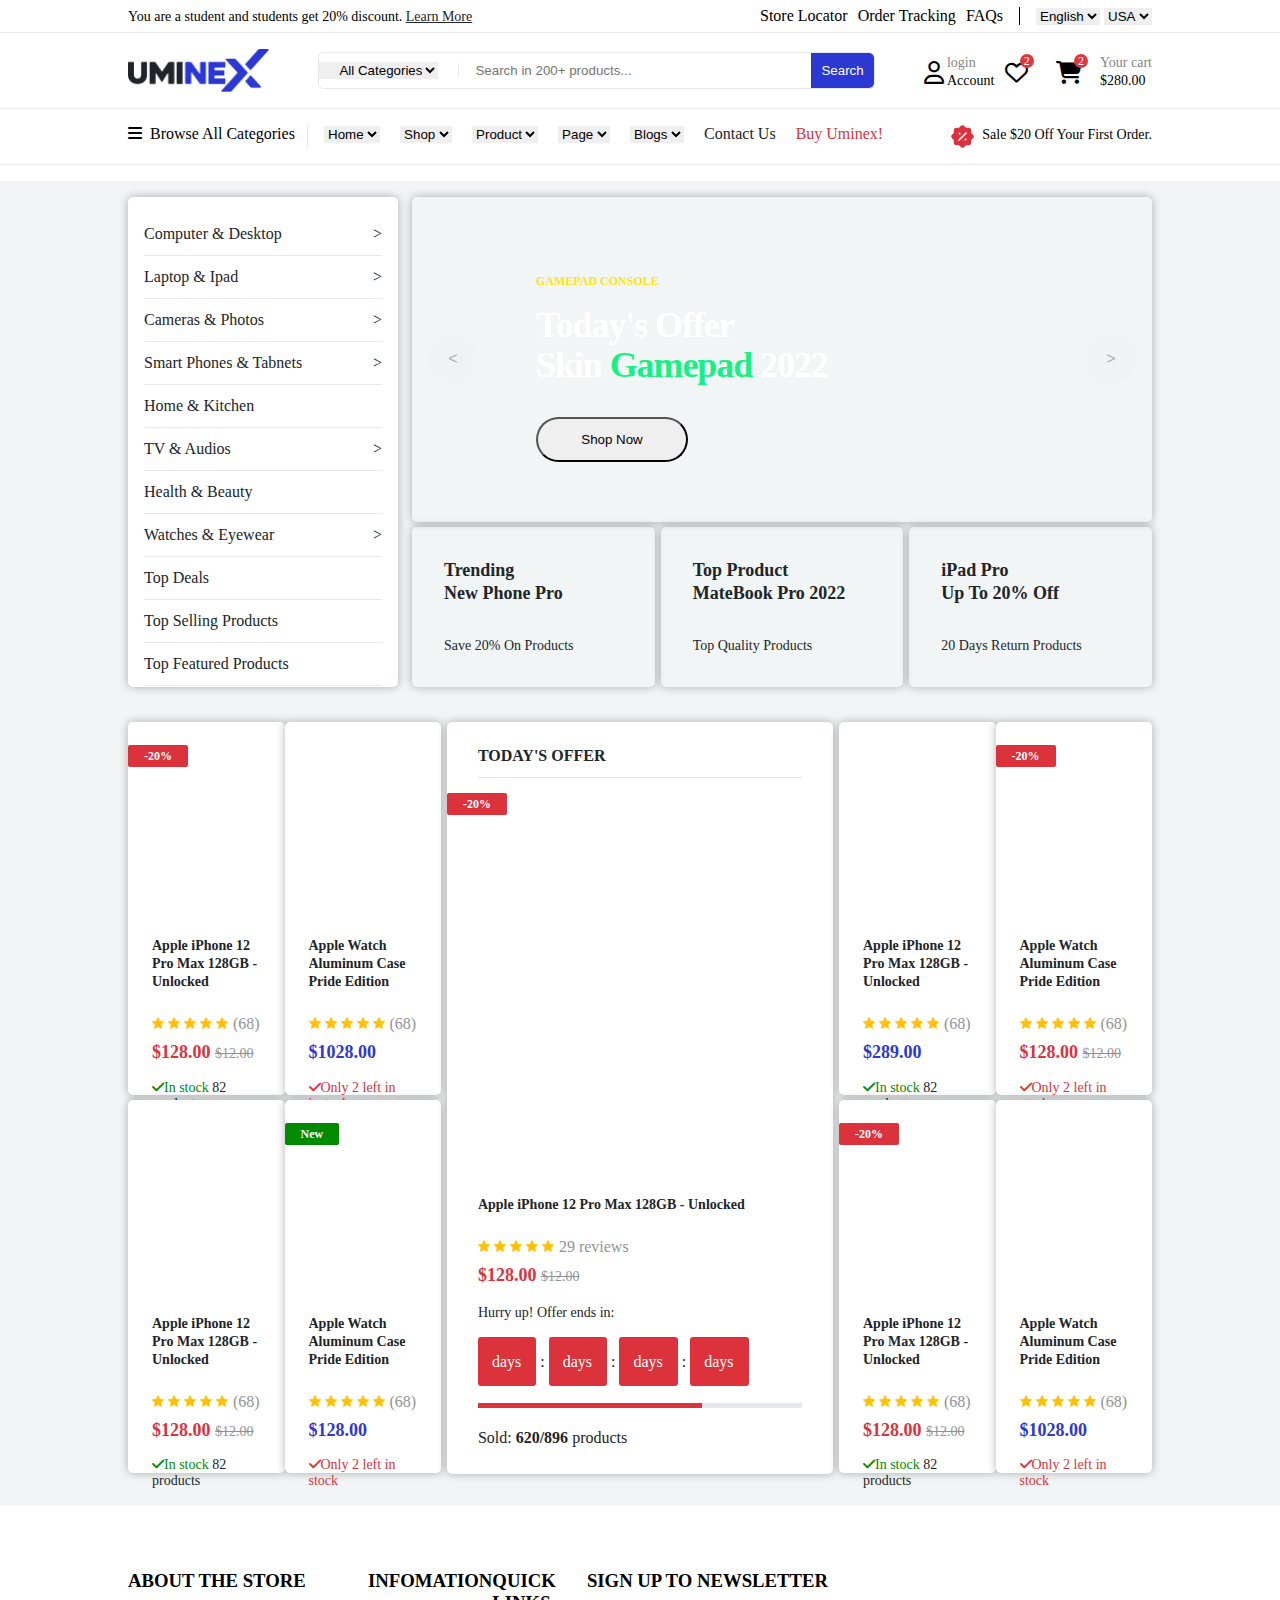
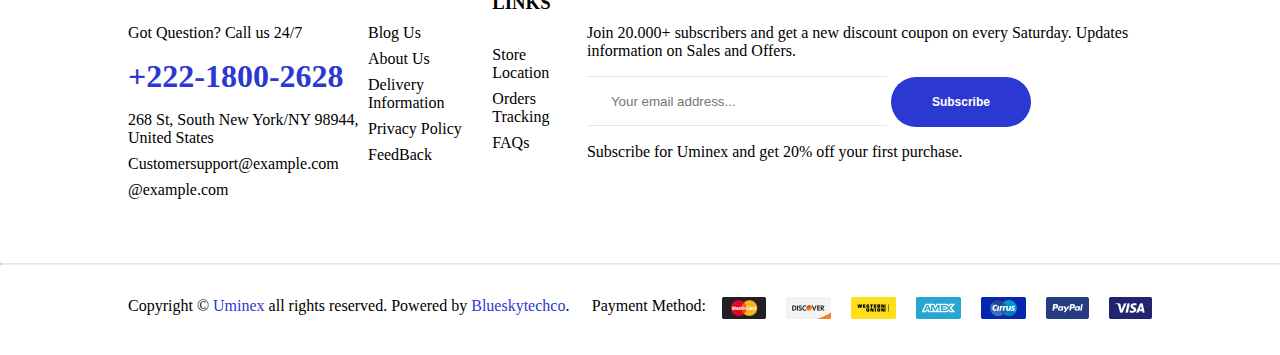
==== test-FE/index.html @ adce7215 "Add files via upload" ====
<!DOCTYPE html>
<html lang="en">
<head>
    <meta charset="UTF-8">
    <meta name="viewport" content="width=device-width, initial-scale=1.0">
    <title>test FE</title>
    <link rel="stylesheet" href="./asset/css/style.css">
    <link rel="stylesheet" href="https://cdnjs.cloudflare.com/ajax/libs/font-awesome/6.5.1/css/all.min.css">
</head>
<body>
    <div class="header">
        <div class="top-links">
            <div class="notification">
                <span class="text-font">You are a student and students get 20% discount. <a href="/">Learn More</a></span>
            </div>

            <div class="top-right-links">
                <div class="text">
                    <span>Store Locator</span>
                    <span>Order Tracking</span>
                    <span>FAQs</span>
                </div>
    
                <div class="language">
                    <select>
                        <option class="text-font">English</option>
                    </select>
                    <select>
                        <option class="text-font">USA</option>
                    </select>
                </div>
            </div>
        </div>

        <div class="header-mid">
            <div class="header-mid-content">

                <div class="logo">
                    <img src="./asset/images/Logo.jpg" alt="">
                </div>
    
                <div class="search">
                    <select>
                        <option class="text-font">All Categories</option>
                    </select>
                    <input type="text" placeholder="Search in 200+ products...">
                    <button >Search</button>
                </div>
    
                <div class="user">
                    <div class="login">
                        <div class="login-icon mt-8">
                            <i class="fa-regular fa-user"></i>
                        </div>
                        
                        <div class="login-container">
    
                            <div class="login-title">
                                <span class="text-font text-opacity">login</span>
                            </div>
        
                            <div class="user-name">
                                <span class="text-font">Account</span>
                            </div>
                        </div>
                    </div>
    
                    <div class="wishlist">
                        <div class="wishlist-icon mt-8">
                            <i class="fa-regular fa-heart"></i>
                            <span class="quantity">2</span>
                        </div>
    
                        
                    </div>
    
                    <div class="cart">
                        <div class="cart-icon mt-8">
                            <i class="fa-solid fa-cart-shopping"></i>
                            <span class="quantity">2</span>
    
                        </div>
    
                        <div class="cart-container">
    
                            <div class="cart-title ">
                                <span class="text-font text-opacity">Your cart</span>
                            </div>
        
                            <div class="surplus">
                                <span class="text-font">$280.00</span>
                            </div>
                        </div>
    
                    </div>
                </div>
            </div>
        </div>


        <div class="nav">
            <div class="subnav">
                <div class="categories">
                    <div class="categories-icon">
                        <i class="fa-solid fa-bars"></i>
                    </div>
    
                    <div class="categories-content">
                        <span>Browse All Categories</span>
                    </div>
                </div>
    
                <div class="menu">
                    <select name="" id="">
                        <option>Home</option>
                    </select>
                    <select name="" id="">
                        <option>Shop</option>
                    </select>
                    <select name="" id="">
                        <option>Product</option>
                    </select>
                    <select name="" id="">
                        <option>Page</option>
                    </select>
                    <select name="" id="">
                        <option>Blogs</option>
                    </select>
                    <a href="" >Contact Us</a>
                    <a href="" class="text-links">Buy Uminex!</a>
                </div>
    
                <div class="sale">
                    <div class="sale-icon">
                        <img src="./asset/images/sale-icon.jpg" alt="">
                    </div>
    
                    <div class="sale-content">
                        <span class="text-font">Sale $20 Off Your First Order.</span>
                    </div>
                </div>
            </div>
        </div>
    </div>

    <div class="container">
        <div class="content">
            <div class="content-top">
                <div class="category">
                    <a>
                        <span>Computer & Desktop</span>
                        <span>></span>
                    </a>
                    <a>
                        <span>Laptop & Ipad</span>
                        <span>></span>

                    </a>
                    <a>
                            
                        <span>Cameras & Photos</span>
                        <span>></span>

                    </a>
                    <a>
                        <span>Smart Phones & Tabnets</span>
                        <span>></span>

                    </a>
                    <a>
                        <span>Home & Kitchen</span>
                    </a>
                    <a>
                        <span>TV & Audios</span>
                        <span>></span>

                    </a>
                    <a>
                        <span>Health & Beauty</span>

                    </a>
                    <a>
                        <span>Watches & Eyewear</span>
                        <span>></span>

                    </a>
                    <a>
                        <span>Top Deals</span>
                    </a>
                    <a>
                        <span>Top Selling Products</span>
                    </a>
                    <a>
                        <span>Top Featured Products</span>
                    </a>
                </div>

                <div class="news">
                    <div class="slider">
                        <div class="btn-next">
                            <button><</button>
                            <button>></button>
                        </div>
                        
                        <div class="slider-content">
                            <div class="slider-title">
                                <span >GAMEPAD CONSOLE</span>
                                <h1 class="mt-16">Today's Offer</h1><h1> Skin <a>Gamepad</a> 2022</h1>
                                <button>Shop Now</button>
                            </div>
                        </div>
                    </div>

                    <div class="banner">
                        <a href="">
                            <div class="subbanner subb1">
                                <div class="subban-content">
                                    <span>Trending</span>
                                    <span>New Phone Pro</span>
                                </div>
                                
                                <div class="subban-title">
                                    <span>
                                        Save 20% On Products
                                    </span>
                                </div>
                            </div>
                        </a> 

                        <a href="">
                            <div class="subbanner subb2">
                                <div class="subban-content">
                                    <span>Top Product</span>
                                    <span> MateBook Pro 2022</span>
                                </div>

                                <div class="subban-title">
                                    Top Quality Products
                                </div>
                            </div>
                        </a>

                        <a href="">
                            <div class="subbanner subb3">
                                <div class="subban-content">
                                    <span>iPad Pro</span>
                                    <span>Up To 20% Off</span>
                                </div>

                                <div class="subban-title">
                                    20 Days Return Products
                                </div>
                            </div>
                        </a>
                    </div>
                </div>
            </div>

            <div class="offer">
                <div class="products">
                    <a href="">
                        <div class="product-img product1-img">
                            <span class="product-sale bg-red">-20%</span>   
                        </div>

                        <div class="product-content">

                            <div class="product-name">
                                <span>Apple iPhone 12 Pro Max 128GB - Unlocked</span>
                            </div>
    
                            <div class="product-review">
                                <div class="rate">
                                    <img src="./asset/images/star.png" alt="">
                                    <img src="./asset/images/star.png" alt="">
                                    <img src="./asset/images/star.png" alt="">
                                    <img src="./asset/images/star.png" alt="">
                                    <img src="./asset/images/star.png" alt="">
                                </div>
    
                                <div class="viewer">
                                    <span>(68)</span>
                                </div>
                            </div>
    
                            <div class="product-price">
                                <span class="text-red">$128.00</span>
                                <span class="line-through text-opacity text-font">$12.00</span>

                            </div>
    
                            <div class="product-instock">
                                
                                <p class="text-green text-font"><i class="fa-solid fa-check"></i>In stock <strong class="text-font text-dark">82</strong><span class="text-font text-dark"> products</span></p>
                            </div>
                        </div>

                    </a>

                    <a href="">
                        <div class="product-img product2-img">
                            <span class="product-sale not">-20%</span>
                        </div>

                        <div class="product-content">

                            <div class="product-name">
                                <span>Apple Watch Aluminum Case Pride Edition</span>
                            </div>
    
                            <div class="product-review">
                                <div class="rate">
                                    <img src="./asset/images/star.png" alt="">
                                    <img src="./asset/images/star.png" alt="">
                                    <img src="./asset/images/star.png" alt="">
                                    <img src="./asset/images/star.png" alt="">
                                    <img src="./asset/images/star.png" alt="">
                                </div>
    
                                <div class="viewer">
                                    <span>(68)</span>
                                </div>
                            </div>
    
                            <div class="product-price">
                                <span class="text-red text-blue">$1028.00</span>
                                <span class="line-through text-opacity text-font not">$12.00</span>

                            </div>
    
                            <div class="product-instock">
                                
                                <p class="text-red text-font"><i class="fa-solid fa-check"></i>Only 2 left in instock</p>
                            </div>
                        </div>

                    </a>

                    <a href="">
                        <div class="product-img product3-img">
                            <span class="product-sale not">New</span>
                        </div>

                        <div class="product-content">

                            <div class="product-name">
                                <span>Apple iPhone 12 Pro Max 128GB - Unlocked</span>
                            </div>
    
                            <div class="product-review">
                                <div class="rate">
                                    <img src="./asset/images/star.png" alt="">
                                    <img src="./asset/images/star.png" alt="">
                                    <img src="./asset/images/star.png" alt="">
                                    <img src="./asset/images/star.png" alt="">
                                    <img src="./asset/images/star.png" alt="">
                                </div>
    
                                <div class="viewer">
                                    <span>(68)</span>
                                </div>
                            </div>
    
                            <div class="product-price">
                                <span class="text-red">$128.00</span>
                                <span class="line-through text-opacity text-font">$12.00</span>

                            </div>
    
                            <div class="product-instock">
                                
                                <p class="text-green text-font"><i class="fa-solid fa-check"></i>In stock <strong class="text-font text-dark">82</strong><span class="text-font text-dark"> products</span></p>
                            </div>
                        </div>

                    </a>

                    <a href="">
                        <div class="product-img product4-img">
                            <span class="product-sale bg-green">New</span>
                        </div>

                        <div class="product-content">

                            <div class="product-name">
                                <span>Apple Watch Aluminum Case Pride Edition</span>
                            </div>
    
                            <div class="product-review">
                                <div class="rate">
                                    <img src="./asset/images/star.png" alt="">
                                    <img src="./asset/images/star.png" alt="">
                                    <img src="./asset/images/star.png" alt="">
                                    <img src="./asset/images/star.png" alt="">
                                    <img src="./asset/images/star.png" alt="">
                                </div>
    
                                <div class="viewer">
                                    <span>(68)</span>
                                </div>
                            </div>
    
                            <div class="product-price">
                                <span class="text-blue">$128.00</span>
                                <span class="line-through text-opacity text-font not">$12.00</span>

                            </div>
    
                            <div class="product-instock">
                                
                                <p class="text-red text-font"><i class="fa-solid fa-check"></i>Only 2 left in stock</p>
                            </div>
                        </div>

                    </a>
                </div>

                <div class="product-center">
                    <a href="">
                        <div class="product-title">
                            <span>Today's Offer</span>
                        </div>
                        
                        <div class="center-img">
                            <span class="product-sale bg-red">-20%</span>
                        </div>
                        
                        <div class="center-content p-0">
                            <div class="product-name mt-16">
                                <span>Apple iPhone 12 Pro Max 128GB - Unlocked</span>
                            </div>

                            <div class="product-review">
                                <div class="rate">
                                    <img src="./asset/images/star.png" alt="">
                                    <img src="./asset/images/star.png" alt="">
                                    <img src="./asset/images/star.png" alt="">
                                    <img src="./asset/images/star.png" alt="">
                                    <img src="./asset/images/star.png" alt="">
                                </div>

                                <div class="viewer">
                                    <span>29 reviews</span>
                                </div>
                            </div>

                            <div class="product-price">
                                <span class="text-red">$128.00</span>
                                <span class="line-through text-opacity text-font">$12.00</span>
                            </div>

                            <div class="product-time">
                                <div class="offerings">
                                    <span class="text-font">Hurry up! Offer ends in:</span>
                                </div>

                                <div class="countdown">
                                    <span id="days" class="time-box text-white">days</span>
                                    <span>:</span>
                                    <span id="hours" class="time-box text-white">days</span>
                                    <span>:</span>
                                    <span id="minutes" class="time-box text-white">days</span>
                                    <span>:</span>
                                    <span id="seconds" class="time-box text-white">days</span>
                                </div>
                            </div>

                            <div class="product-line">
                                <hr class="up">
                            </div>

                            <div class="product-instock mt-16">
                                
                                <p>Sold: <strong>620/896</strong> products</p>
                            </div>
                        </div>
                    </a>
                </div>

                <div class="products">
                    <a href="">
                        <div class="product-img product6-img">
                            <span class="product-sale not">-20%</span>
                        </div>

                        <div class="product-content">

                            <div class="product-name">
                                <span>Apple iPhone 12 Pro Max 128GB - Unlocked</span>
                            </div>
    
                            <div class="product-review">
                                <div class="rate">
                                    <img src="./asset/images/star.png" alt="">
                                    <img src="./asset/images/star.png" alt="">
                                    <img src="./asset/images/star.png" alt="">
                                    <img src="./asset/images/star.png" alt="">
                                    <img src="./asset/images/star.png" alt="">
                                </div>
    
                                <div class="viewer">
                                    <span>(68)</span>
                                </div>
                            </div>
    
                            <div class="product-price">
                                <span class="text-blue">$289.00</span>
                                <span class="line-through text-opacity text-font not">$12.00</span>

                            </div>
    
                            <div class="product-instock">
                                
                                <p class="text-green text-font"><i class="fa-solid fa-check"></i>In stock <strong class="text-font text-dark">82</strong><span class="text-font text-dark"> products</span></p>
                            </div>
                        </div>

                    </a>

                    <a href="">
                        <div class="product-img product7-img">
                            <span class="product-sale bg-red">-20%</span>
                        </div>

                        <div class="product-content">

                            <div class="product-name">
                                <span>Apple Watch Aluminum Case Pride Edition</span>
                            </div>
    
                            <div class="product-review">
                                <div class="rate">
                                    <img src="./asset/images/star.png" alt="">
                                    <img src="./asset/images/star.png" alt="">
                                    <img src="./asset/images/star.png" alt="">
                                    <img src="./asset/images/star.png" alt="">
                                    <img src="./asset/images/star.png" alt="">
                                </div>
    
                                <div class="viewer">
                                    <span>(68)</span>
                                </div>
                            </div>
    
                            <div class="product-price">
                                <span class="text-red">$128.00</span>
                                <span class="line-through text-opacity text-font">$12.00</span>

                            </div>
    
                            <div class="product-instock">
                                
                                <p class="text-red text-font"><i class="fa-solid fa-check"></i>Only 2 left in stock</p>
                            </div>
                        </div>

                    </a>

                    <a href="">
                        <div class="product-img product8-img">
                            <span class="product-sale bg-red">-20%</span>
                        </div>

                        <div class="product-content">

                            <div class="product-name">
                                <span>Apple iPhone 12 Pro Max 128GB - Unlocked</span>
                            </div>
    
                            <div class="product-review">
                                <div class="rate">
                                    <img src="./asset/images/star.png" alt="">
                                    <img src="./asset/images/star.png" alt="">
                                    <img src="./asset/images/star.png" alt="">
                                    <img src="./asset/images/star.png" alt="">
                                    <img src="./asset/images/star.png" alt="">
                                </div>
    
                                <div class="viewer">
                                    <span>(68)</span>
                                </div>
                            </div>
    
                            <div class="product-price">
                                <span class="text-red">$128.00</span>
                                <span class="line-through text-opacity text-font">$12.00</span>

                            </div>
    
                            <div class="product-instock">
                                
                                <p class="text-green text-font"><i class="fa-solid fa-check"></i>In stock <strong class="text-font text-dark">82</strong><span class="text-font text-dark"> products</span></p>
                            </div>
                        </div>

                    </a>

                    <a href="">
                        <div class="product-img product9-img">
                            <span class="product-sale not">-20%</span>
                        </div>

                        <div class="product-content">

                            <div class="product-name">
                                <span>Apple Watch Aluminum Case Pride Edition</span>
                            </div>
    
                            <div class="product-review">
                                <div class="rate">
                                    <img src="./asset/images/star.png" alt="">
                                    <img src="./asset/images/star.png" alt="">
                                    <img src="./asset/images/star.png" alt="">
                                    <img src="./asset/images/star.png" alt="">
                                    <img src="./asset/images/star.png" alt="">
                                </div>
    
                                <div class="viewer">
                                    <span>(68)</span>
                                </div>
                            </div>
    
                            <div class="product-price">
                                <span class="text-blue">$1028.00</span>
                                <span class="line-through text-opacity text-font not">$12.00</span>

                            </div>
    
                            <div class="product-instock">
                                
                                <p class="text-red text-font"><i class="fa-solid fa-check"></i>Only 2 left in stock</p>
                                
                            </div>
                        </div>

                    </a>
                </div>
            </div>
        </div>

        <div class="footer">
            <div class="about">
                <div class="about-store">
                    <div class="about-title">
                        <h3 class="title">About The Store</h3>
                    </div>

                    <div class="question mt-32">
                        <span>Got Question? Call us 24/7</span>
                    </div>

                    <div class="phone-number mt-16">
                        <h1 class="text-blue">+222-1800-2628</h1>
                    </div>

                    <div class="address mt-16">
                        <p>268 St, South New York/NY 98944, United States</p>
                        <p class="mt-8">Customersupport@example.com</p>
                        <p class="mt-8">@example.com</p>
                    </div>
                </div>

                <div class="information">
                    <div class="info-title">
                        <h3 class="title">Infomation</h3>
                    </div>

                    <div class="blog-us mt-32">
                        <p>

                            Blog Us
                        </p>

                        <p class="mt-8">
                            About Us

                        </p>

                        <p class="mt-8">

                            Delivery Information
                        </p>

                        <p class="mt-8">

                            Privacy Policy
                        </p>

                        <p class="mt-8">

                            FeedBack
                        </p>
                    </div>
                </div>

                <div class="quick-links">
                    <div class="links-title">
                        <h3 class="title">Quick Links</h3>
                    </div>

                    <div class="links-contact mt-32">
                        <p>Store Location</p>
                        <p class="mt-8">Orders Tracking</p>
                        <p class="mt-8">FAQs</p>
                    </div>
                </div>

                <div class="news-letter">
                    <div class="letter-title">
                        <h3 class="title">Sign up to Newsletter</h3>
                    </div>

                    <div class="about-subs mt-32">
                        <span>Join 20.000+ subscribers and get a new discount coupon on every 
                            Saturday. Updates information on Sales and Offers.</span>
                    </div>

                    <div class="letter-input mt-16">
                        <input type="text" placeholder="Your email address...">
                        <button >Subscribe</button>
                    </div>

                    <div class="term mt-16">
                        <span>Subscribe for Uminex and get 20% off your first purchase.</span>
                    </div>
  
                </div>

            </div>

            <hr class="line">
            

            <div class="copyright">
                <div class="copyright-content">
                    <span>Copyright © <a href="" class="text-blue">Uminex</a> all rights reserved. Powered by <a href="" class="text-blue">Blueskytechco</a>.</span>
                </div>

                <div class="payment">
                    <div class="payment-title">
                        <span>Payment Method:</span>
                    </div>

                    <div class="payment-method">
                        <a href=""><img src="./asset/images/bg (10).jpg" alt=""></a>
                        <a href=""><img src="./asset/images/bg (11).jpg" alt=""></a>
                        <a href=""><img src="./asset/images/bg (12).jpg" alt=""></a>
                        <a href=""><img src="./asset/images/bg (13).jpg" alt=""></a>
                        <a href=""><img src="./asset/images/bg (14).jpg" alt=""></a>
                        <a href=""><img src="./asset/images/bg (15).jpg" alt=""></a>
                        <a href=""><img src="./asset/images/bg (9).jpg" alt=""></a>
                    </div>
                </div>

            </div>

        </div>
    </div>
</body>

<script src="./asset/js/countdown.js"></script>
</html>
---- test-FE/asset/css/style.css ----
* {
    margin: 0;
    padding: 0;
    box-sizing: border-box;
}

html {
    font-family: 'Bai Jamjuree';
    scroll-behavior: smooth;
}

:root {
    --text : #212529;
    --button: #2B38D1;
    --text--link:#DC323C;
    --border:#E5E8EC;
    --green:#008A00;
}

a{
    text-decoration: none;
    color: var(--text);
}

ul{
    list-style-type: none;
}

select {

    border: none;
}

.text-font{
    font-size: 14px;
    font-weight: 500;
    line-height: 16px;
    letter-spacing: 0em;
}
.text-dark {
    color: var(--text);
}

.text-red {
    color: var(--text--link);
}

.text-green {
    color: var(--green);
}

.text-blue {
    color: var(--button);
}

.text-opacity{
    opacity: .5;
}

.text-links {
    color: var(--text--link);
}

.text-white {
    color: #FFFFFF;
}

.title {
    text-transform: uppercase;
}

.bg-green {
    background-color: var(--green);
}

.bg-red {
    background-color: var(--text--link);
}

.fs-14 {
    font-size: 14px;
}

.mt-8{
    margin-top: 8px;
}

.mt-16{
    margin-top: 16px;
}

.mt-32{
    margin-top: 32px;
}

.p-0{
    padding: 0;
}

.line-through {
    text-decoration: line-through;
}

.not {
    display: none;
}

.header {
    padding-bottom: 16px;
}

.top-links {
    display: flex;
    justify-content: space-between;
    width: 80%;
    height: 14px;
    margin: 0px auto;
    padding: 16px 0;
    align-items: center;
}

.notification {
}

.notification a {
    text-decoration:underline;
    color: var(--text);
}

.top-right-links {
    display: flex;
    justify-content: space-between;
}

.text {
    width: 243px;
    display: flex;
    justify-content: space-between;
}

.language {
    width: 133px;
    border-left: 1px solid #000;
    margin-left: 16px;
    padding-left: 16px;
}

.header-mid {
    border-top: 1px solid var(--border);
    border-bottom: 1px solid var(--border);
}

.header-mid-content {
    width: 80%;
    margin: 0 auto;
    display: flex;
    justify-content: space-between;
    align-items: center;
    padding: 16px 0;
}

.logo {
    width: 141.2px;
    height: 43.19px;
}

.logo img {
    object-fit:fill;
    width: 100%;
}

.search {
    border-radius: 5px 5px 5px 5px;
    border: 1px solid var(--border);

}

.search select {
    margin-right: 16px;
    padding-left: 16px ;
}

.search input {
    border: none;
    border: 1px solid var(--border);
    padding-left: 16px;
    width: 349px;
    outline: none;
    border: none;
    border-left: 1px solid var(--border);
}

.search button {
    width: Fixed (110px);
    height: Fixed (45px);
    padding: 10px;
    border-radius: 0px 5px 5px 0px;
    gap: 10px;
    border: none;
    background-color: var(--button);
    color: white;
}

.user {
    display: flex;
    width: 228px;
    justify-content: space-between;
}

.login {
    display: flex;
    flex-wrap: wrap;
}

.login-icon {
    width: 23px;
    height: 23px;
}

.login-icon > i,.wishlist-icon > i,.cart-icon > i {
    font-size: 23px;
}

.quantity{
    top: -16px;
    position: relative;
    left: -12px;
    font-size: 12px;
    color: white;
    background-color: #dd3840;
    padding: 0px 4px;
    border-radius: 12px;
}

.cart {
    display: flex;
    flex-wrap: wrap;
}

.nav{
    border-bottom: 1px solid var(--border);
}

.subnav {
    display: flex;
    width: 80%;
    margin: 0 auto;
    justify-content: space-between;
    padding: 16px 0;
}

.categories {
    display: flex;
}

.categories-content {
    margin-left: 8px;
}

.menu {
    width: 632px;
    border-left: 1px solid var(--border);
}

.menu > * {
    margin-left:16px;
}

.sale {
    display: flex;
}

.sale-icon {
    width: 23px;
    height: 23px;
}

.sale-icon img {
    width: 100%;
}

.sale-content {
    margin-left: 8px;
}

.container {
    background-color: #F1F5F6;
}

.content {
    width: 80%;
    margin: 0 auto;
    padding: 16px 0 32px 0;
}

.content-top {
    display: flex;
    justify-content: space-between;
}

.category {
    width: 270px;
    height: 490px;
    border-radius: 5px;
    background-color: white;
    margin-right: 8px;
    padding: 16px;
    box-shadow: 0 0 10px rgba(0, 0, 0, 0.3);

}

.category a{
    display: flex;
    justify-content: space-between;
    padding: 12px 0;
    border-bottom: 1px solid var(--border);
}

.news {
    flex: 1;
    height: 490px;

}

.slider {
    margin-left: 6px;
    box-shadow: 0 0 10px rgba(0, 0, 0, 0.3);
    height: 325px;
    border-radius: 5px;
    background: url("/asset/images/slider.jpg") top center / cover no-repeat;
}

.btn-next {
    display: flex;
    justify-content: space-between;
    margin: 0 16px ;
    position: relative;
    top:137px;
}

.btn-next button {
    font-size: 16px;
    font-weight: 500;
    width: 50px;
    height: 50px;
    border: none;
    border-radius: 32px;
    opacity: .3;
}

.btn-next button:hover{
    opacity: 1;
    cursor: pointer;
}

.slider-title {
    width: 292px;
    position: relative;
    top:24px;
    left: 124px;
}

.slider-title span{
    font-size: 12px;
    font-weight: 700;
    line-height: 15px;
    letter-spacing: 0em;
    text-align: left;
    color: #FDE50B;
}

.slider-title h1 {
    font-size: 36px;
    font-weight: 600;
    line-height: 40px;
    letter-spacing: -0.03em;
    text-align: left;
    color: #FFFFFF;
}

.slider-title h1 > a {
    color: #17F084;
}

.slider-title button{
    width: 152px;
    height: 45px;
    border-radius: 30px;
    padding: 10px;
    margin-top: 32px;
}

.banner {
    height: 160px;
    margin-top: 5px;
    display: flex;
    justify-content: space-between;
}

.banner a {
    flex: 1 0;
    margin-left: 6px;
}

.subbanner {
    height: 100%;
    width: 100%;
    border-radius: 5px;
    padding: 32px;
    box-shadow: 0 0 10px rgba(0, 0, 0, 0.3);

}

.subban-content {
    font-size: 18px;
    font-weight: 600;
    line-height: 23px;
    letter-spacing: 0em;
    text-align: left;
    color: var(--text);
    display: flex;
    flex-wrap: wrap;
    width: 154px;
}

.subban-title {
    font-size: 14px;
    font-weight: 500;
    line-height: 18px;
    letter-spacing: 0em;
    text-align: left;
    color: var(--text);
    margin-top: 32px;
}

.subb1{
    background: url("/asset/images/banner1.jpg") top center / cover no-repeat;
}

.subb2{
    background: url("/asset/images/banner2.jpg") top center / cover no-repeat;
}

.subb3{
    background: url("/asset/images/banner3.jpg") top center / cover no-repeat;
}

.offer {
    display: flex;
    flex-wrap: wrap;
    justify-content: space-between;
    margin-top: 32px;
}

.products {
    flex: 1;
    display: flex;
    flex-wrap: wrap;
}
.products a {
    width: 50%;
    height: 373px;
    background-color: #FFFFFF;
    border-radius: 5px;
    margin-top: 3px;
    box-shadow: 0 0 10px rgba(0, 0, 0, 0.3);

}

.product-img {
    width: 191px;
    height: 191px;
    margin: 0 auto;
    padding-top: 24px;
}

.product1-img {
    background: url('/asset/images/product1.jpg') top center / cover no-repeat;
}

.product2-img {
    background: url('/asset/images/product2.jpg') top center / cover no-repeat;
}

.product3-img {
    background: url('/asset/images/product3.jpg') top center / cover no-repeat;
}

.product4-img {
    background: url('/asset/images/product4.jpg') top center / cover no-repeat;
}

.product6-img {
    background: url('/asset/images/product6.jpg') top center / cover no-repeat;
}

.product7-img {
    background: url('/asset/images/product7.jpg') top center / cover no-repeat;
}

.product8-img {
    background: url('/asset/images/product8.jpg') top center / cover no-repeat;
}

.product9-img {
    background: url('/asset/images/product9.jpg') top center / cover no-repeat;
}

.product-sale {
    position: relative;
    width: 55px;
    height: 25px;
    padding: 4px 16px 4px 16px;
    border-radius: 2px;
    color: #FFFFFF;
    font-size: 12px;
    font-weight: 600;
    line-height: 15px;
    letter-spacing: 0em;
    text-align: center;
}

.product-content
{
    padding: 24px;
}
.product-name {
    font-size: 14px;
    font-weight: 600;
    line-height: 18px;
    letter-spacing: 0em;
    text-align: left;

}

.product-review {
    display: flex;
    margin-top: 24px;
}

.viewer {
    margin-left: 5px;
    opacity: .5;
}

.rate {
}

.rate img{
    width: 12px;
}

.product-price {
    font-weight: 600;
    font-size: 18px;
    Line-height: 22.5px;
    margin-top: 8px;
    margin-bottom: 16px;
}

.product-center {
    flex: 1 0;
}

.product-center a {
    display: flex;
    flex-direction: column;
    padding: 24px 0px;
    margin: 3px 6px 0 6px;
    background-color: #FFFFFF;
    box-shadow: 0 0 10px rgba(0, 0, 0, 0.3);
    border-radius: 5px;
    height: 752px;
}

.center-img {
    background: url('/asset/images/product5.jpg') top center / cover no-repeat ;
    margin: 0 auto;
    width: 84%;
    height: 386px;
    margin-top: 16px;
    width: 386px;

}

.center-content {
    width: 84%;
    margin: 0 auto ;
}

.product-title {
    width: 84%;
    margin: 0 auto;
    height: 32px;
    border-bottom: 1px solid var(--border);
}

.product-title span{
    font-size: 16px;
    font-weight: 700;
    line-height: 20px;
    letter-spacing: 0em;
    text-align: left;
    text-transform: uppercase;
}

.product-time {
    margin-top: 16px;
}

.countdown {
    margin-top: 32px;
}

.time-box { 
    padding: 16px 15px 16px 14px;
    border-radius: 3px;
    gap: 10px;
    background-color: var(--text--link);
}

.product-line {
    width: 100%;
    border-top: 5px solid var(--border);
    margin-top: 32px;
}

hr.up {
    width: calc((620/896)*100%);
    border: none;
    border-top: 5px solid var(--text--link);
    position: relative;
    top:-5px;
}

.footer {
    background-color: #fff;
}

.about{
    width: 80%;
    margin: 0 auto;
    display: flex;
    justify-content: space-between;
    padding:64px 0;
}

.letter-input {

}

.letter-input input {
    width: 300px;
    height: 50px;
    padding-left: 24px;
    border: none;
    border-top: 1px solid var(--border);
    border-bottom: 1px solid var(--border);
}

.letter-input button {
    height: 50px;
    width: 140px;
    border: none;
    color: white;
    background-color: var(--button);
    padding: 10px;
    border-radius: 30px;
    gap: 10px;
    font-size: 12px;
    font-weight: 700;
    line-height: 15px;
    letter-spacing: 0em;
    text-align: center;

}

hr.line {
    border-top: 1px solid var(--border);
}

.copyright {
    display: flex;
    width: 80%;
    margin: 32px auto;
    justify-content: space-between;
}

.payment {
    display: flex;
}

.payment-method a {
    margin-left: 16px;
}
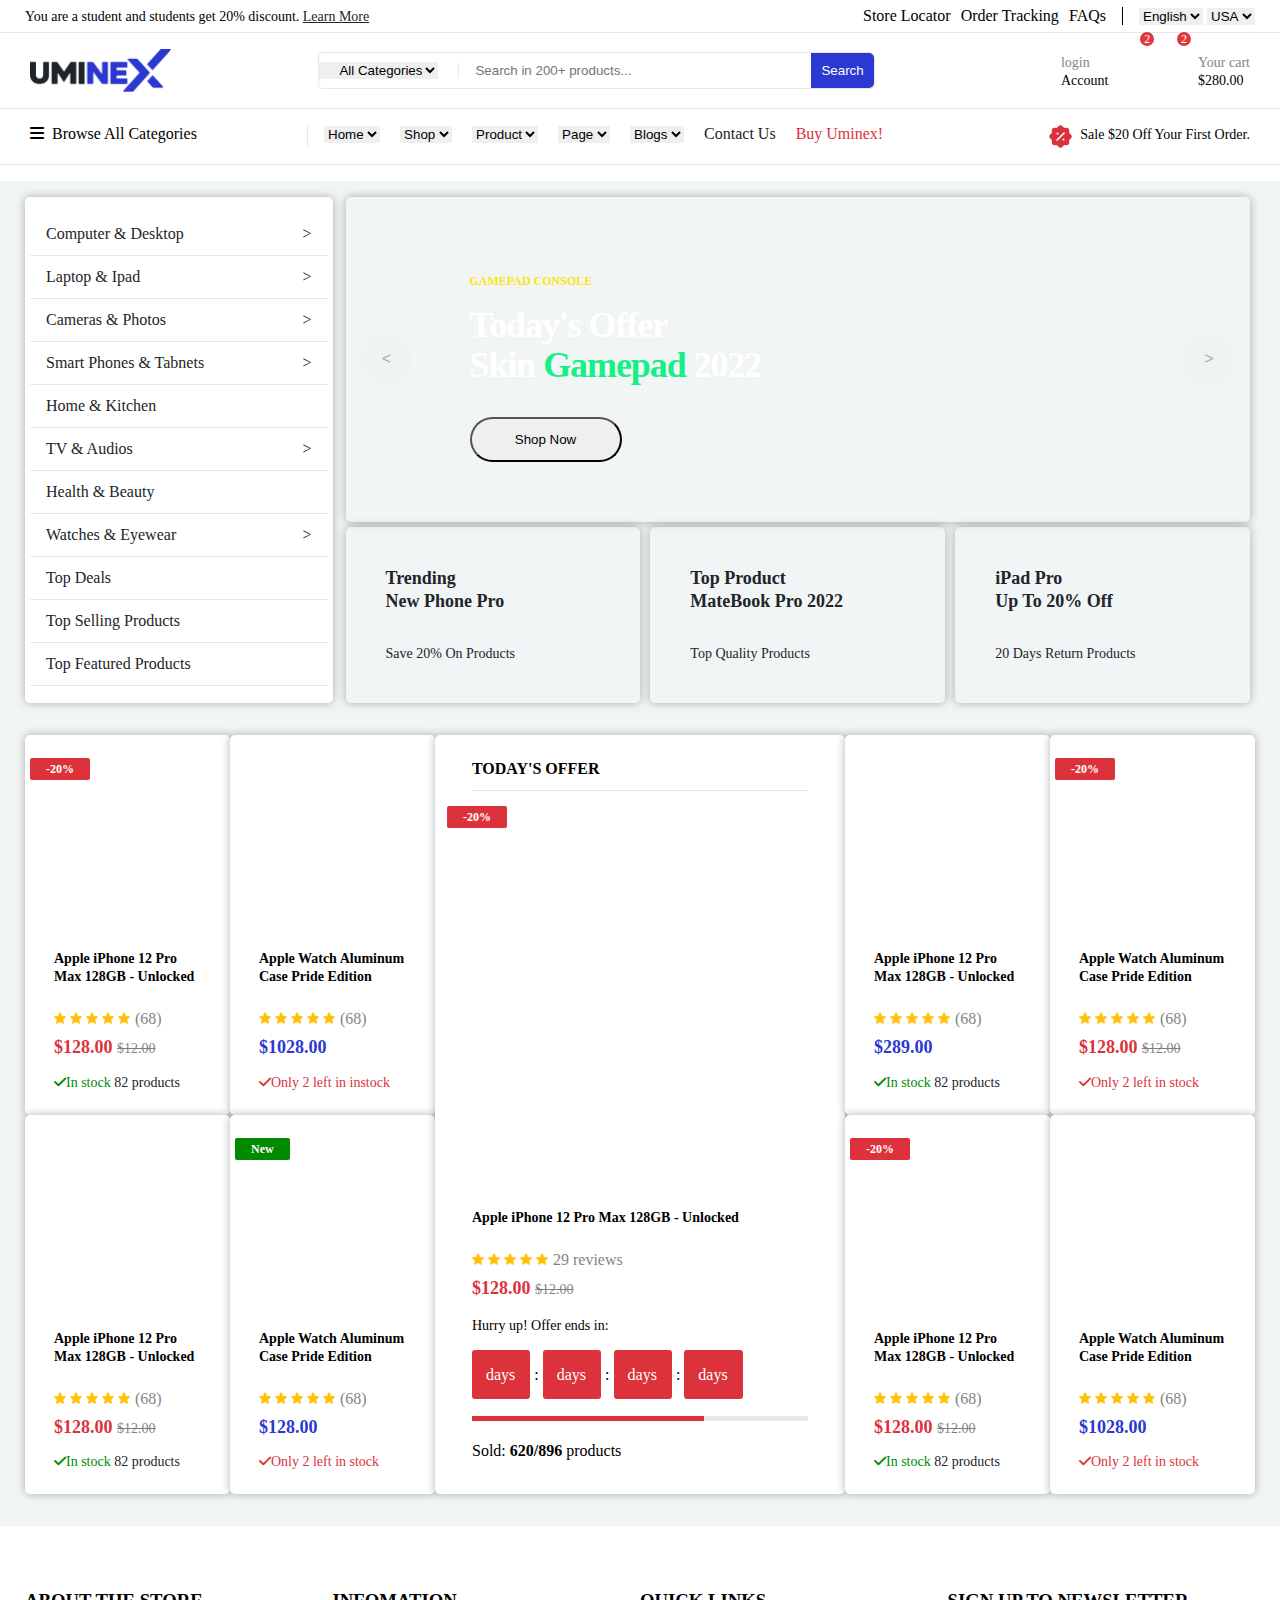
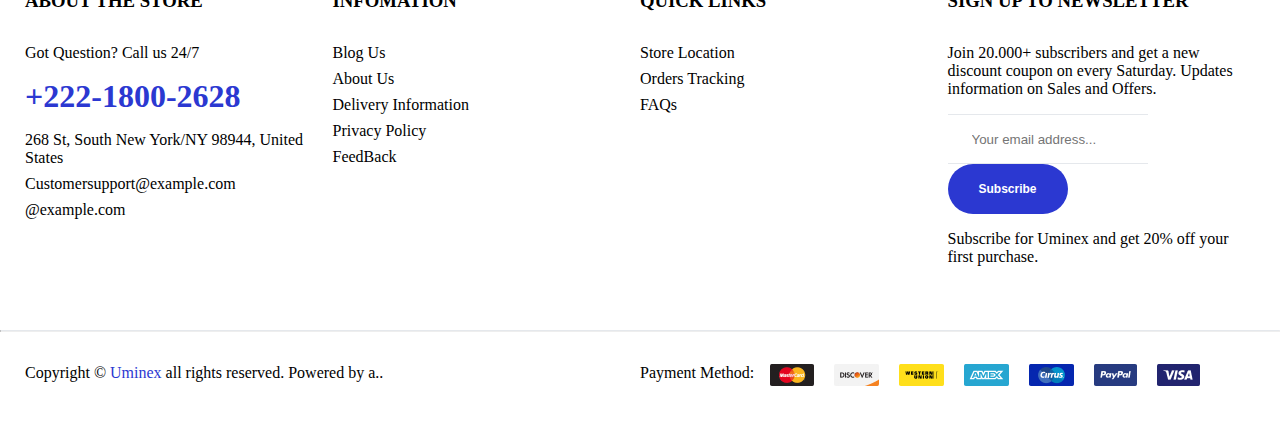
==== commit 4263cfd7: "Add files via upload" ====
--- a/test-FE/index.html
+++ b/test-FE/index.html
@@ -1,762 +1,790 @@
 <!DOCTYPE html>
 <html lang="en">
-<head>
-    <meta charset="UTF-8">
-    <meta name="viewport" content="width=device-width, initial-scale=1.0">
+  <head>
+    <meta charset="UTF-8" />
+    <meta name="viewport" content="width=device-width, initial-scale=1.0" />
     <title>test FE</title>
-    <link rel="stylesheet" href="./asset/css/style.css">
-    <link rel="stylesheet" href="https://cdnjs.cloudflare.com/ajax/libs/font-awesome/6.5.1/css/all.min.css">
-</head>
-<body>
+    <link rel="stylesheet" href="./asset/css/grid.css" />
+    <link rel="stylesheet" href="./asset/css/style.css" />
+    <link rel="stylesheet" href="./asset/css/reponsive.css" />
+    <link
+      rel="stylesheet"
+      href="https://cdnjs.cloudflare.com/ajax/libs/font-awesome/6.5.1/css/all.min.css"
+    />
+  </head>
+  <body>
     <div class="header">
-        <div class="top-links">
-            <div class="notification">
-                <span class="text-font">You are a student and students get 20% discount. <a href="/">Learn More</a></span>
-            </div>
-
-            <div class="top-right-links">
-                <div class="text">
-                    <span>Store Locator</span>
-                    <span>Order Tracking</span>
-                    <span>FAQs</span>
-                </div>
-    
-                <div class="language">
-                    <select>
-                        <option class="text-font">English</option>
-                    </select>
-                    <select>
-                        <option class="text-font">USA</option>
-                    </select>
-                </div>
-            </div>
+      <div class="top-links">
+        <div class="grid">
+          <div class="row sm-gutter">
+            <div class="notification l-6 m-6 c-0">
+              <span class="text-font"
+                >You are a student and students get 20% discount.
+                <a href="/">Learn More</a></span
+              >
+            </div>
+    
+            <div class="top-right-links l-6 m-6 c-12">
+              <div class="text">
+                <span>Store Locator</span>
+                <span>Order Tracking</span>
+                <span>FAQs</span>
+              </div>
+    
+              <div class="language">
+                <select>
+                  <option class="text-font">English</option>
+                </select>
+                <select>
+                  <option class="text-font">USA</option>
+                </select>
+              </div>
+            </div>
+
+          </div>
         </div>
-
-        <div class="header-mid">
-            <div class="header-mid-content">
-
-                <div class="logo">
-                    <img src="./asset/images/Logo.jpg" alt="">
-                </div>
-    
-                <div class="search">
-                    <select>
-                        <option class="text-font">All Categories</option>
-                    </select>
-                    <input type="text" placeholder="Search in 200+ products...">
-                    <button >Search</button>
-                </div>
-    
-                <div class="user">
-                    <div class="login">
-                        <div class="login-icon mt-8">
-                            <i class="fa-regular fa-user"></i>
-                        </div>
-                        
-                        <div class="login-container">
-    
-                            <div class="login-title">
-                                <span class="text-font text-opacity">login</span>
-                            </div>
-        
-                            <div class="user-name">
-                                <span class="text-font">Account</span>
-                            </div>
-                        </div>
-                    </div>
-    
-                    <div class="wishlist">
-                        <div class="wishlist-icon mt-8">
-                            <i class="fa-regular fa-heart"></i>
-                            <span class="quantity">2</span>
-                        </div>
-    
-                        
-                    </div>
-    
-                    <div class="cart">
-                        <div class="cart-icon mt-8">
-                            <i class="fa-solid fa-cart-shopping"></i>
-                            <span class="quantity">2</span>
-    
-                        </div>
-    
-                        <div class="cart-container">
-    
-                            <div class="cart-title ">
-                                <span class="text-font text-opacity">Your cart</span>
-                            </div>
-        
-                            <div class="surplus">
-                                <span class="text-font">$280.00</span>
-                            </div>
-                        </div>
-    
-                    </div>
-                </div>
-            </div>
+      </div>
+
+      <div class="header-mid">
+        <div class="header-mid-content">
+          <div class="logo">
+            <img src="./asset/images/Logo.jpg" alt="" />
+          </div>
+
+          <div class="search hide-on-mobile-table">
+            <select>
+              <option class="text-font">All Categories</option>
+            </select>
+            <input type="text" placeholder="Search in 200+ products..." />
+            <button>Search</button>
+          </div>
+
+          <div class="user">
+            <div class="login">
+              <div class="login-icon mt-8">
+                <img src="/asset/images/icon.jpg" alt="">
+              </div>
+
+              <div class="login-container ml-16">
+                <div class="login-title">
+                  <span class="text-font text-opacity">login</span>
+                </div>
+
+                <div class="user-name">
+                  <span class="text-font">Account</span>
+                </div>
+              </div>
+            </div>
+
+            <div class="wishlist">
+              <div class="wishlist-icon mt-8">
+                <img src="/asset/images/Vector.jpg" alt="">
+                <span class="quantity">2</span>
+              </div>
+            </div>
+
+            <div class="cart">
+              <div class="cart-icon mt-8">
+                <img src="/asset/images/cart.jpg" alt="">
+                <span class="quantity">2</span>
+              </div>
+
+              <div class="cart-container ml-16">
+                <div class="cart-title">
+                  <span class="text-font text-opacity">Your cart</span>
+                </div>
+
+                <div class="surplus">
+                  <span class="text-font">$280.00</span>
+                </div>
+              </div>
+            </div>
+          </div>
         </div>
-
-
-        <div class="nav">
-            <div class="subnav">
-                <div class="categories">
-                    <div class="categories-icon">
-                        <i class="fa-solid fa-bars"></i>
-                    </div>
-    
-                    <div class="categories-content">
-                        <span>Browse All Categories</span>
-                    </div>
-                </div>
-    
-                <div class="menu">
-                    <select name="" id="">
-                        <option>Home</option>
-                    </select>
-                    <select name="" id="">
-                        <option>Shop</option>
-                    </select>
-                    <select name="" id="">
-                        <option>Product</option>
-                    </select>
-                    <select name="" id="">
-                        <option>Page</option>
-                    </select>
-                    <select name="" id="">
-                        <option>Blogs</option>
-                    </select>
-                    <a href="" >Contact Us</a>
-                    <a href="" class="text-links">Buy Uminex!</a>
-                </div>
-    
-                <div class="sale">
-                    <div class="sale-icon">
-                        <img src="./asset/images/sale-icon.jpg" alt="">
-                    </div>
-    
-                    <div class="sale-content">
-                        <span class="text-font">Sale $20 Off Your First Order.</span>
-                    </div>
-                </div>
-            </div>
+      </div>
+
+      <div class="nav">
+        <div class="subnav">
+          <div class="categories">
+            <div class="categories-icon">
+              <i class="fa-solid fa-bars"></i>
+            </div>
+
+            <div class="categories-content">
+              <span>Browse All Categories</span>
+            </div>
+          </div>
+
+          <div class="menu hide-on-mobile-table">
+            <select name="" id="">
+              <option>Home</option>
+            </select>
+            <select name="" id="">
+              <option>Shop</option>
+            </select>
+            <select name="" id="">
+              <option>Product</option>
+            </select>
+            <select name="" id="">
+              <option>Page</option>
+            </select>
+            <select name="" id="">
+              <option>Blogs</option>
+            </select>
+            <a href="">Contact Us</a>
+            <a href="" class="text-links">Buy Uminex!</a>
+          </div>
+
+          <div class="sale hide-on-mobile-table">
+            <div class="sale-icon">
+              <img src="./asset/images/sale-icon.jpg" alt="" />
+            </div>
+
+            <div class="sale-content">
+              <span class="text-font">Sale $20 Off Your First Order.</span>
+            </div>
+          </div>
         </div>
+      </div>
     </div>
 
     <div class="container">
-        <div class="content">
-            <div class="content-top">
-                <div class="category">
-                    <a>
-                        <span>Computer & Desktop</span>
-                        <span>></span>
-                    </a>
-                    <a>
-                        <span>Laptop & Ipad</span>
-                        <span>></span>
-
-                    </a>
-                    <a>
-                            
-                        <span>Cameras & Photos</span>
-                        <span>></span>
-
-                    </a>
-                    <a>
-                        <span>Smart Phones & Tabnets</span>
-                        <span>></span>
-
-                    </a>
-                    <a>
-                        <span>Home & Kitchen</span>
-                    </a>
-                    <a>
-                        <span>TV & Audios</span>
-                        <span>></span>
-
-                    </a>
-                    <a>
-                        <span>Health & Beauty</span>
-
-                    </a>
-                    <a>
-                        <span>Watches & Eyewear</span>
-                        <span>></span>
-
-                    </a>
-                    <a>
-                        <span>Top Deals</span>
-                    </a>
-                    <a>
-                        <span>Top Selling Products</span>
-                    </a>
-                    <a>
-                        <span>Top Featured Products</span>
-                    </a>
-                </div>
-
-                <div class="news">
-                    <div class="slider">
-                        <div class="btn-next">
-                            <button><</button>
-                            <button>></button>
-                        </div>
-                        
-                        <div class="slider-content">
-                            <div class="slider-title">
-                                <span >GAMEPAD CONSOLE</span>
-                                <h1 class="mt-16">Today's Offer</h1><h1> Skin <a>Gamepad</a> 2022</h1>
-                                <button>Shop Now</button>
-                            </div>
-                        </div>
-                    </div>
-
-                    <div class="banner">
-                        <a href="">
-                            <div class="subbanner subb1">
-                                <div class="subban-content">
-                                    <span>Trending</span>
-                                    <span>New Phone Pro</span>
-                                </div>
-                                
-                                <div class="subban-title">
-                                    <span>
-                                        Save 20% On Products
-                                    </span>
-                                </div>
-                            </div>
-                        </a> 
-
-                        <a href="">
-                            <div class="subbanner subb2">
-                                <div class="subban-content">
-                                    <span>Top Product</span>
-                                    <span> MateBook Pro 2022</span>
-                                </div>
-
-                                <div class="subban-title">
-                                    Top Quality Products
-                                </div>
-                            </div>
-                        </a>
-
-                        <a href="">
-                            <div class="subbanner subb3">
-                                <div class="subban-content">
-                                    <span>iPad Pro</span>
-                                    <span>Up To 20% Off</span>
-                                </div>
-
-                                <div class="subban-title">
-                                    20 Days Return Products
-                                </div>
-                            </div>
-                        </a>
-                    </div>
-                </div>
-            </div>
-
-            <div class="offer">
-                <div class="products">
-                    <a href="">
-                        <div class="product-img product1-img">
-                            <span class="product-sale bg-red">-20%</span>   
-                        </div>
-
-                        <div class="product-content">
-
-                            <div class="product-name">
-                                <span>Apple iPhone 12 Pro Max 128GB - Unlocked</span>
-                            </div>
-    
-                            <div class="product-review">
-                                <div class="rate">
-                                    <img src="./asset/images/star.png" alt="">
-                                    <img src="./asset/images/star.png" alt="">
-                                    <img src="./asset/images/star.png" alt="">
-                                    <img src="./asset/images/star.png" alt="">
-                                    <img src="./asset/images/star.png" alt="">
-                                </div>
-    
-                                <div class="viewer">
-                                    <span>(68)</span>
-                                </div>
-                            </div>
-    
-                            <div class="product-price">
-                                <span class="text-red">$128.00</span>
-                                <span class="line-through text-opacity text-font">$12.00</span>
-
-                            </div>
-    
-                            <div class="product-instock">
-                                
-                                <p class="text-green text-font"><i class="fa-solid fa-check"></i>In stock <strong class="text-font text-dark">82</strong><span class="text-font text-dark"> products</span></p>
-                            </div>
-                        </div>
-
-                    </a>
-
-                    <a href="">
-                        <div class="product-img product2-img">
-                            <span class="product-sale not">-20%</span>
-                        </div>
-
-                        <div class="product-content">
-
-                            <div class="product-name">
-                                <span>Apple Watch Aluminum Case Pride Edition</span>
-                            </div>
-    
-                            <div class="product-review">
-                                <div class="rate">
-                                    <img src="./asset/images/star.png" alt="">
-                                    <img src="./asset/images/star.png" alt="">
-                                    <img src="./asset/images/star.png" alt="">
-                                    <img src="./asset/images/star.png" alt="">
-                                    <img src="./asset/images/star.png" alt="">
-                                </div>
-    
-                                <div class="viewer">
-                                    <span>(68)</span>
-                                </div>
-                            </div>
-    
-                            <div class="product-price">
-                                <span class="text-red text-blue">$1028.00</span>
-                                <span class="line-through text-opacity text-font not">$12.00</span>
-
-                            </div>
-    
-                            <div class="product-instock">
-                                
-                                <p class="text-red text-font"><i class="fa-solid fa-check"></i>Only 2 left in instock</p>
-                            </div>
-                        </div>
-
-                    </a>
-
-                    <a href="">
-                        <div class="product-img product3-img">
-                            <span class="product-sale not">New</span>
-                        </div>
-
-                        <div class="product-content">
-
-                            <div class="product-name">
-                                <span>Apple iPhone 12 Pro Max 128GB - Unlocked</span>
-                            </div>
-    
-                            <div class="product-review">
-                                <div class="rate">
-                                    <img src="./asset/images/star.png" alt="">
-                                    <img src="./asset/images/star.png" alt="">
-                                    <img src="./asset/images/star.png" alt="">
-                                    <img src="./asset/images/star.png" alt="">
-                                    <img src="./asset/images/star.png" alt="">
-                                </div>
-    
-                                <div class="viewer">
-                                    <span>(68)</span>
-                                </div>
-                            </div>
-    
-                            <div class="product-price">
-                                <span class="text-red">$128.00</span>
-                                <span class="line-through text-opacity text-font">$12.00</span>
-
-                            </div>
-    
-                            <div class="product-instock">
-                                
-                                <p class="text-green text-font"><i class="fa-solid fa-check"></i>In stock <strong class="text-font text-dark">82</strong><span class="text-font text-dark"> products</span></p>
-                            </div>
-                        </div>
-
-                    </a>
-
-                    <a href="">
-                        <div class="product-img product4-img">
-                            <span class="product-sale bg-green">New</span>
-                        </div>
-
-                        <div class="product-content">
-
-                            <div class="product-name">
-                                <span>Apple Watch Aluminum Case Pride Edition</span>
-                            </div>
-    
-                            <div class="product-review">
-                                <div class="rate">
-                                    <img src="./asset/images/star.png" alt="">
-                                    <img src="./asset/images/star.png" alt="">
-                                    <img src="./asset/images/star.png" alt="">
-                                    <img src="./asset/images/star.png" alt="">
-                                    <img src="./asset/images/star.png" alt="">
-                                </div>
-    
-                                <div class="viewer">
-                                    <span>(68)</span>
-                                </div>
-                            </div>
-    
-                            <div class="product-price">
-                                <span class="text-blue">$128.00</span>
-                                <span class="line-through text-opacity text-font not">$12.00</span>
-
-                            </div>
-    
-                            <div class="product-instock">
-                                
-                                <p class="text-red text-font"><i class="fa-solid fa-check"></i>Only 2 left in stock</p>
-                            </div>
-                        </div>
-
-                    </a>
-                </div>
-
-                <div class="product-center">
-                    <a href="">
-                        <div class="product-title">
-                            <span>Today's Offer</span>
-                        </div>
-                        
-                        <div class="center-img">
-                            <span class="product-sale bg-red">-20%</span>
-                        </div>
-                        
-                        <div class="center-content p-0">
-                            <div class="product-name mt-16">
-                                <span>Apple iPhone 12 Pro Max 128GB - Unlocked</span>
-                            </div>
-
-                            <div class="product-review">
-                                <div class="rate">
-                                    <img src="./asset/images/star.png" alt="">
-                                    <img src="./asset/images/star.png" alt="">
-                                    <img src="./asset/images/star.png" alt="">
-                                    <img src="./asset/images/star.png" alt="">
-                                    <img src="./asset/images/star.png" alt="">
-                                </div>
-
-                                <div class="viewer">
-                                    <span>29 reviews</span>
-                                </div>
-                            </div>
-
-                            <div class="product-price">
-                                <span class="text-red">$128.00</span>
-                                <span class="line-through text-opacity text-font">$12.00</span>
-                            </div>
-
-                            <div class="product-time">
-                                <div class="offerings">
-                                    <span class="text-font">Hurry up! Offer ends in:</span>
-                                </div>
-
-                                <div class="countdown">
-                                    <span id="days" class="time-box text-white">days</span>
-                                    <span>:</span>
-                                    <span id="hours" class="time-box text-white">days</span>
-                                    <span>:</span>
-                                    <span id="minutes" class="time-box text-white">days</span>
-                                    <span>:</span>
-                                    <span id="seconds" class="time-box text-white">days</span>
-                                </div>
-                            </div>
-
-                            <div class="product-line">
-                                <hr class="up">
-                            </div>
-
-                            <div class="product-instock mt-16">
-                                
-                                <p>Sold: <strong>620/896</strong> products</p>
-                            </div>
-                        </div>
-                    </a>
-                </div>
-
-                <div class="products">
-                    <a href="">
-                        <div class="product-img product6-img">
-                            <span class="product-sale not">-20%</span>
-                        </div>
-
-                        <div class="product-content">
-
-                            <div class="product-name">
-                                <span>Apple iPhone 12 Pro Max 128GB - Unlocked</span>
-                            </div>
-    
-                            <div class="product-review">
-                                <div class="rate">
-                                    <img src="./asset/images/star.png" alt="">
-                                    <img src="./asset/images/star.png" alt="">
-                                    <img src="./asset/images/star.png" alt="">
-                                    <img src="./asset/images/star.png" alt="">
-                                    <img src="./asset/images/star.png" alt="">
-                                </div>
-    
-                                <div class="viewer">
-                                    <span>(68)</span>
-                                </div>
-                            </div>
-    
-                            <div class="product-price">
-                                <span class="text-blue">$289.00</span>
-                                <span class="line-through text-opacity text-font not">$12.00</span>
-
-                            </div>
-    
-                            <div class="product-instock">
-                                
-                                <p class="text-green text-font"><i class="fa-solid fa-check"></i>In stock <strong class="text-font text-dark">82</strong><span class="text-font text-dark"> products</span></p>
-                            </div>
-                        </div>
-
-                    </a>
-
-                    <a href="">
-                        <div class="product-img product7-img">
-                            <span class="product-sale bg-red">-20%</span>
-                        </div>
-
-                        <div class="product-content">
-
-                            <div class="product-name">
-                                <span>Apple Watch Aluminum Case Pride Edition</span>
-                            </div>
-    
-                            <div class="product-review">
-                                <div class="rate">
-                                    <img src="./asset/images/star.png" alt="">
-                                    <img src="./asset/images/star.png" alt="">
-                                    <img src="./asset/images/star.png" alt="">
-                                    <img src="./asset/images/star.png" alt="">
-                                    <img src="./asset/images/star.png" alt="">
-                                </div>
-    
-                                <div class="viewer">
-                                    <span>(68)</span>
-                                </div>
-                            </div>
-    
-                            <div class="product-price">
-                                <span class="text-red">$128.00</span>
-                                <span class="line-through text-opacity text-font">$12.00</span>
-
-                            </div>
-    
-                            <div class="product-instock">
-                                
-                                <p class="text-red text-font"><i class="fa-solid fa-check"></i>Only 2 left in stock</p>
-                            </div>
-                        </div>
-
-                    </a>
-
-                    <a href="">
-                        <div class="product-img product8-img">
-                            <span class="product-sale bg-red">-20%</span>
-                        </div>
-
-                        <div class="product-content">
-
-                            <div class="product-name">
-                                <span>Apple iPhone 12 Pro Max 128GB - Unlocked</span>
-                            </div>
-    
-                            <div class="product-review">
-                                <div class="rate">
-                                    <img src="./asset/images/star.png" alt="">
-                                    <img src="./asset/images/star.png" alt="">
-                                    <img src="./asset/images/star.png" alt="">
-                                    <img src="./asset/images/star.png" alt="">
-                                    <img src="./asset/images/star.png" alt="">
-                                </div>
-    
-                                <div class="viewer">
-                                    <span>(68)</span>
-                                </div>
-                            </div>
-    
-                            <div class="product-price">
-                                <span class="text-red">$128.00</span>
-                                <span class="line-through text-opacity text-font">$12.00</span>
-
-                            </div>
-    
-                            <div class="product-instock">
-                                
-                                <p class="text-green text-font"><i class="fa-solid fa-check"></i>In stock <strong class="text-font text-dark">82</strong><span class="text-font text-dark"> products</span></p>
-                            </div>
-                        </div>
-
-                    </a>
-
-                    <a href="">
-                        <div class="product-img product9-img">
-                            <span class="product-sale not">-20%</span>
-                        </div>
-
-                        <div class="product-content">
-
-                            <div class="product-name">
-                                <span>Apple Watch Aluminum Case Pride Edition</span>
-                            </div>
-    
-                            <div class="product-review">
-                                <div class="rate">
-                                    <img src="./asset/images/star.png" alt="">
-                                    <img src="./asset/images/star.png" alt="">
-                                    <img src="./asset/images/star.png" alt="">
-                                    <img src="./asset/images/star.png" alt="">
-                                    <img src="./asset/images/star.png" alt="">
-                                </div>
-    
-                                <div class="viewer">
-                                    <span>(68)</span>
-                                </div>
-                            </div>
-    
-                            <div class="product-price">
-                                <span class="text-blue">$1028.00</span>
-                                <span class="line-through text-opacity text-font not">$12.00</span>
-
-                            </div>
-    
-                            <div class="product-instock">
-                                
-                                <p class="text-red text-font"><i class="fa-solid fa-check"></i>Only 2 left in stock</p>
-                                
-                            </div>
-                        </div>
-
-                    </a>
-                </div>
-            </div>
+      <div class="content">
+        <div class="content-top">
+          <div class="grid">
+            <div class="row sm-gutter">
+              <div class="col l-3 m-0 c-0 category">
+                <a>
+                  <span>Computer & Desktop</span>
+                  <span>></span>
+                </a>
+                <a>
+                  <span>Laptop & Ipad</span>
+                  <span>></span>
+                </a>
+                <a>
+                  <span>Cameras & Photos</span>
+                  <span>></span>
+                </a>
+                <a>
+                  <span>Smart Phones & Tabnets</span>
+                  <span>></span>
+                </a>
+                <a>
+                  <span>Home & Kitchen</span>
+                </a>
+                <a>
+                  <span>TV & Audios</span>
+                  <span>></span>
+                </a>
+                <a>
+                  <span>Health & Beauty</span>
+                </a>
+                <a>
+                  <span>Watches & Eyewear</span>
+                  <span>></span>
+                </a>
+                <a>
+                  <span>Top Deals</span>
+                </a>
+                <a>
+                  <span>Top Selling Products</span>
+                </a>
+                <a>
+                  <span>Top Featured Products</span>
+                </a>
+              </div>
+    
+              <div class="col l-9 m-12 c-12 news">
+                <div class="slider">
+                  <div class="btn-next">
+                    <button><</button>
+                    <button>></button>
+                  </div>
+    
+                  <div class="slider-content">
+                    <div class="slider-title">
+                      <span>GAMEPAD CONSOLE</span>
+                      <h1 class="mt-16">Today's Offer</h1>
+                      <h1>Skin <a>Gamepad</a> 2022</h1>
+                      <button>Shop Now</button>
+                    </div>
+                  </div>
+                </div>
+    
+                <div class="banner">
+                  <div class="grid">
+                    <div class="row sm-gutter">
+                      <div class="col l-4 m-4 c-12">
+                        <div class="subbanner subb1">
+                          <div class="subban-content">
+                            <span>Trending</span>
+                            <span>New Phone Pro</span>
+                          </div>
+    
+                          <div class="subban-title">
+                            <span> Save 20% On Products </span>
+                          </div>
+                        </div>
+                      </div>
+                      <div class="col l-4 m-4 c-12">
+                        <div class="subbanner subb2">
+                          <div class="subban-content">
+                            <span>Top Product</span>
+                            <span> MateBook Pro 2022</span>
+                          </div>
+    
+                          <div class="subban-title">Top Quality Products</div>
+                        </div>
+                      </div>
+                      <div class="col l-4 m-4 c-12">
+                        <div class="subbanner subb3">
+                          <div class="subban-content">
+                            <span>iPad Pro</span>
+                            <span>Up To 20% Off</span>
+                          </div>
+    
+                          <div class="subban-title">20 Days Return Products</div>
+                        </div>
+                      </div>
+                    </div>
+                  </div>
+                </div>
+              </div>
+            </div>
+          </div>
         </div>
 
-        <div class="footer">
-            <div class="about">
-                <div class="about-store">
-                    <div class="about-title">
-                        <h3 class="title">About The Store</h3>
-                    </div>
-
-                    <div class="question mt-32">
-                        <span>Got Question? Call us 24/7</span>
-                    </div>
-
-                    <div class="phone-number mt-16">
-                        <h1 class="text-blue">+222-1800-2628</h1>
-                    </div>
-
-                    <div class="address mt-16">
-                        <p>268 St, South New York/NY 98944, United States</p>
-                        <p class="mt-8">Customersupport@example.com</p>
-                        <p class="mt-8">@example.com</p>
-                    </div>
-                </div>
-
-                <div class="information">
-                    <div class="info-title">
-                        <h3 class="title">Infomation</h3>
-                    </div>
-
-                    <div class="blog-us mt-32">
-                        <p>
-
-                            Blog Us
-                        </p>
-
-                        <p class="mt-8">
-                            About Us
-
-                        </p>
-
-                        <p class="mt-8">
-
-                            Delivery Information
-                        </p>
-
-                        <p class="mt-8">
-
-                            Privacy Policy
-                        </p>
-
-                        <p class="mt-8">
-
-                            FeedBack
-                        </p>
-                    </div>
-                </div>
-
-                <div class="quick-links">
-                    <div class="links-title">
-                        <h3 class="title">Quick Links</h3>
-                    </div>
-
-                    <div class="links-contact mt-32">
-                        <p>Store Location</p>
-                        <p class="mt-8">Orders Tracking</p>
-                        <p class="mt-8">FAQs</p>
-                    </div>
-                </div>
-
-                <div class="news-letter">
-                    <div class="letter-title">
-                        <h3 class="title">Sign up to Newsletter</h3>
-                    </div>
-
-                    <div class="about-subs mt-32">
-                        <span>Join 20.000+ subscribers and get a new discount coupon on every 
-                            Saturday. Updates information on Sales and Offers.</span>
-                    </div>
-
-                    <div class="letter-input mt-16">
-                        <input type="text" placeholder="Your email address...">
-                        <button >Subscribe</button>
-                    </div>
-
-                    <div class="term mt-16">
-                        <span>Subscribe for Uminex and get 20% off your first purchase.</span>
-                    </div>
-  
-                </div>
-
-            </div>
-
-            <hr class="line">
-            
-
-            <div class="copyright">
-                <div class="copyright-content">
-                    <span>Copyright © <a href="" class="text-blue">Uminex</a> all rights reserved. Powered by <a href="" class="text-blue">Blueskytechco</a>.</span>
-                </div>
-
-                <div class="payment">
-                    <div class="payment-title">
-                        <span>Payment Method:</span>
-                    </div>
-
-                    <div class="payment-method">
-                        <a href=""><img src="./asset/images/bg (10).jpg" alt=""></a>
-                        <a href=""><img src="./asset/images/bg (11).jpg" alt=""></a>
-                        <a href=""><img src="./asset/images/bg (12).jpg" alt=""></a>
-                        <a href=""><img src="./asset/images/bg (13).jpg" alt=""></a>
-                        <a href=""><img src="./asset/images/bg (14).jpg" alt=""></a>
-                        <a href=""><img src="./asset/images/bg (15).jpg" alt=""></a>
-                        <a href=""><img src="./asset/images/bg (9).jpg" alt=""></a>
-                    </div>
-                </div>
-
-            </div>
-
+        <div class="offer">
+          <div class="grid">
+            <div class="row sm-gutter">
+              <div class="col l-4 m-12 c-12 products">
+                <div class="grid">
+                  <div class="row sm-gutter">
+                    <div class="col l-6 m-6 c-12 product-item">
+                      <div class="product-img product1-img">
+                        <span class="product-sale bg-red">-20%</span>
+                      </div>
+
+                      <div class="product-content">
+                        <div class="product-name">
+                          <span>Apple iPhone 12 Pro Max 128GB - Unlocked</span>
+                        </div>
+
+                        <div class="product-review">
+                          <div class="rate">
+                            <img src="./asset/images/star.png" alt="" />
+                            <img src="./asset/images/star.png" alt="" />
+                            <img src="./asset/images/star.png" alt="" />
+                            <img src="./asset/images/star.png" alt="" />
+                            <img src="./asset/images/star.png" alt="" />
+                          </div>
+
+                          <div class="viewer">
+                            <span>(68)</span>
+                          </div>
+                        </div>
+
+                        <div class="product-price">
+                          <span class="text-red">$128.00</span>
+                          <span class="line-through text-opacity text-font"
+                            >$12.00</span
+                          >
+                        </div>
+
+                        <div class="product-instock">
+                          <p class="text-green text-font">
+                            <i class="fa-solid fa-check"></i>In stock
+                            <strong class="text-font text-dark">82</strong
+                            ><span class="text-font text-dark"> products</span>
+                          </p>
+                        </div>
+                      </div>
+                    </div>
+
+                    <div class="col l-6 m-6 c-12 product-item">
+                      <div class="product-img product2-img">
+                        <span class="product-sale not">-20%</span>
+                      </div>
+
+                      <div class="product-content">
+                        <div class="product-name">
+                          <span>Apple Watch Aluminum Case Pride Edition</span>
+                        </div>
+
+                        <div class="product-review">
+                          <div class="rate">
+                            <img src="./asset/images/star.png" alt="" />
+                            <img src="./asset/images/star.png" alt="" />
+                            <img src="./asset/images/star.png" alt="" />
+                            <img src="./asset/images/star.png" alt="" />
+                            <img src="./asset/images/star.png" alt="" />
+                          </div>
+
+                          <div class="viewer">
+                            <span>(68)</span>
+                          </div>
+                        </div>
+
+                        <div class="product-price">
+                          <span class="text-red text-blue">$1028.00</span>
+                          <span class="line-through text-opacity text-font not"
+                            >$12.00</span
+                          >
+                        </div>
+
+                        <div class="product-instock">
+                          <p class="text-red text-font">
+                            <i class="fa-solid fa-check"></i>Only 2 left in
+                            instock
+                          </p>
+                        </div>
+                      </div>
+                    </div>
+
+                    <div class="col l-6 m-6 c-12 product-item">
+                      <div class="product-img product3-img">
+                        <span class="product-sale not">New</span>
+                      </div>
+
+                      <div class="product-content">
+                        <div class="product-name">
+                          <span>Apple iPhone 12 Pro Max 128GB - Unlocked</span>
+                        </div>
+
+                        <div class="product-review">
+                          <div class="rate">
+                            <img src="./asset/images/star.png" alt="" />
+                            <img src="./asset/images/star.png" alt="" />
+                            <img src="./asset/images/star.png" alt="" />
+                            <img src="./asset/images/star.png" alt="" />
+                            <img src="./asset/images/star.png" alt="" />
+                          </div>
+
+                          <div class="viewer">
+                            <span>(68)</span>
+                          </div>
+                        </div>
+
+                        <div class="product-price">
+                          <span class="text-red">$128.00</span>
+                          <span class="line-through text-opacity text-font"
+                            >$12.00</span
+                          >
+                        </div>
+
+                        <div class="product-instock">
+                          <p class="text-green text-font">
+                            <i class="fa-solid fa-check"></i>In stock
+                            <strong class="text-font text-dark">82</strong
+                            ><span class="text-font text-dark"> products</span>
+                          </p>
+                        </div>
+                      </div>
+                    </div>
+
+                    <div class="col l-6 m-6 c-12 product-item">
+                      <div class="product-img product4-img">
+                        <span class="product-sale bg-green">New</span>
+                      </div>
+
+                      <div class="product-content">
+                        <div class="product-name">
+                          <span>Apple Watch Aluminum Case Pride Edition</span>
+                        </div>
+
+                        <div class="product-review">
+                          <div class="rate">
+                            <img src="./asset/images/star.png" alt="" />
+                            <img src="./asset/images/star.png" alt="" />
+                            <img src="./asset/images/star.png" alt="" />
+                            <img src="./asset/images/star.png" alt="" />
+                            <img src="./asset/images/star.png" alt="" />
+                          </div>
+
+                          <div class="viewer">
+                            <span>(68)</span>
+                          </div>
+                        </div>
+
+                        <div class="product-price">
+                          <span class="text-blue">$128.00</span>
+                          <span class="line-through text-opacity text-font not"
+                            >$12.00</span
+                          >
+                        </div>
+
+                        <div class="product-instock">
+                          <p class="text-red text-font">
+                            <i class="fa-solid fa-check"></i>Only 2 left in
+                            stock
+                          </p>
+                        </div>
+                      </div>
+                    </div>
+                  </div>
+                </div>
+              </div>
+
+              <div class="col l-4 m-12 c-12 product-center">
+                <div class="grid h-100">
+                  <div class="row sm-gutter h-100">
+                    <div class="col l-12 m-12 c-12 product-center-item">
+                      <div class="product-title">
+                        <span>Today's Offer</span>
+                      </div>
+    
+                      <div class="center-img">
+                        <span class="product-sale bg-red">-20%</span>
+                      </div>
+    
+                      <div class="center-content p-0">
+                        <div class="product-name mt-16">
+                          <span>Apple iPhone 12 Pro Max 128GB - Unlocked</span>
+                        </div>
+    
+                        <div class="product-review">
+                          <div class="rate">
+                            <img src="./asset/images/star.png" alt="" />
+                            <img src="./asset/images/star.png" alt="" />
+                            <img src="./asset/images/star.png" alt="" />
+                            <img src="./asset/images/star.png" alt="" />
+                            <img src="./asset/images/star.png" alt="" />
+                          </div>
+    
+                          <div class="viewer">
+                            <span>29 reviews</span>
+                          </div>
+                        </div>
+    
+                        <div class="product-price">
+                          <span class="text-red">$128.00</span>
+                          <span class="line-through text-opacity text-font"
+                            >$12.00</span
+                          >
+                        </div>
+    
+                        <div class="product-time">
+                          <div class="offerings">
+                            <span class="text-font">Hurry up! Offer ends in:</span>
+                          </div>
+    
+                          <div class="countdown">
+                            <span id="days" class="time-box text-white">days</span>
+                            <span>:</span>
+                            <span id="hours" class="time-box text-white">days</span>
+                            <span>:</span>
+                            <span id="minutes" class="time-box text-white"
+                              >days</span
+                            >
+                            <span>:</span>
+                            <span id="seconds" class="time-box text-white"
+                              >days</span
+                            >
+                          </div>
+                        </div>
+    
+                        <div class="product-line">
+                          <hr class="up" />
+                        </div>
+    
+                        <div class="product-instock mt-16">
+                          <p>Sold: <strong>620/896</strong> products</p>
+                        </div>
+                      </div>
+                    </div>
+                  </div>
+                </div>
+              </div>
+
+              <div class="col l-4 m-12 c-12 products">
+                <div class="grid">
+                  <div class="row sm-gutter">
+                    <div class="col l-6 m-6 c-12 product-item">
+                      <div class="product-img product6-img">
+                        <span class="product-sale not">-20%</span>
+                      </div>
+
+                      <div class="product-content">
+                        <div class="product-name">
+                          <span>Apple iPhone 12 Pro Max 128GB - Unlocked</span>
+                        </div>
+
+                        <div class="product-review">
+                          <div class="rate">
+                            <img src="./asset/images/star.png" alt="" />
+                            <img src="./asset/images/star.png" alt="" />
+                            <img src="./asset/images/star.png" alt="" />
+                            <img src="./asset/images/star.png" alt="" />
+                            <img src="./asset/images/star.png" alt="" />
+                          </div>
+
+                          <div class="viewer">
+                            <span>(68)</span>
+                          </div>
+                        </div>
+
+                        <div class="product-price">
+                          <span class="text-blue">$289.00</span>
+                          <span class="line-through text-opacity text-font not"
+                            >$12.00</span
+                          >
+                        </div>
+
+                        <div class="product-instock">
+                          <p class="text-green text-font">
+                            <i class="fa-solid fa-check"></i>In stock
+                            <strong class="text-font text-dark">82</strong
+                            ><span class="text-font text-dark"> products</span>
+                          </p>
+                        </div>
+                      </div>
+                    </div>
+
+                    <div class="col l-6 m-6 c-12 product-item">
+                      <div class="product-img product7-img">
+                        <span class="product-sale bg-red">-20%</span>
+                      </div>
+
+                      <div class="product-content">
+                        <div class="product-name">
+                          <span>Apple Watch Aluminum Case Pride Edition</span>
+                        </div>
+
+                        <div class="product-review">
+                          <div class="rate">
+                            <img src="./asset/images/star.png" alt="" />
+                            <img src="./asset/images/star.png" alt="" />
+                            <img src="./asset/images/star.png" alt="" />
+                            <img src="./asset/images/star.png" alt="" />
+                            <img src="./asset/images/star.png" alt="" />
+                          </div>
+
+                          <div class="viewer">
+                            <span>(68)</span>
+                          </div>
+                        </div>
+
+                        <div class="product-price">
+                          <span class="text-red">$128.00</span>
+                          <span class="line-through text-opacity text-font"
+                            >$12.00</span
+                          >
+                        </div>
+
+                        <div class="product-instock">
+                          <p class="text-red text-font">
+                            <i class="fa-solid fa-check"></i>Only 2 left in
+                            stock
+                          </p>
+                        </div>
+                      </div>
+                    </div>
+
+                    <div class="col l-6 m-6 c-12 product-item">
+                      <div class="product-img product8-img">
+                        <span class="product-sale bg-red">-20%</span>
+                      </div>
+
+                      <div class="product-content">
+                        <div class="product-name">
+                          <span>Apple iPhone 12 Pro Max 128GB - Unlocked</span>
+                        </div>
+
+                        <div class="product-review">
+                          <div class="rate">
+                            <img src="./asset/images/star.png" alt="" />
+                            <img src="./asset/images/star.png" alt="" />
+                            <img src="./asset/images/star.png" alt="" />
+                            <img src="./asset/images/star.png" alt="" />
+                            <img src="./asset/images/star.png" alt="" />
+                          </div>
+
+                          <div class="viewer">
+                            <span>(68)</span>
+                          </div>
+                        </div>
+
+                        <div class="product-price">
+                          <span class="text-red">$128.00</span>
+                          <span class="line-through text-opacity text-font"
+                            >$12.00</span
+                          >
+                        </div>
+
+                        <div class="product-instock">
+                          <p class="text-green text-font">
+                            <i class="fa-solid fa-check"></i>In stock
+                            <strong class="text-font text-dark">82</strong
+                            ><span class="text-font text-dark"> products</span>
+                          </p>
+                        </div>
+                      </div>
+                    </div>
+
+                    <div class="col l-6 m-6 c-12 product-item">
+                      <div class="product-img product9-img">
+                        <span class="product-sale not">-20%</span>
+                      </div>
+
+                      <div class="product-content">
+                        <div class="product-name">
+                          <span>Apple Watch Aluminum Case Pride Edition</span>
+                        </div>
+
+                        <div class="product-review">
+                          <div class="rate">
+                            <img src="./asset/images/star.png" alt="" />
+                            <img src="./asset/images/star.png" alt="" />
+                            <img src="./asset/images/star.png" alt="" />
+                            <img src="./asset/images/star.png" alt="" />
+                            <img src="./asset/images/star.png" alt="" />
+                          </div>
+
+                          <div class="viewer">
+                            <span>(68)</span>
+                          </div>
+                        </div>
+
+                        <div class="product-price">
+                          <span class="text-blue">$1028.00</span>
+                          <span class="line-through text-opacity text-font not"
+                            >$12.00</span
+                          >
+                        </div>
+
+                        <div class="product-instock">
+                          <p class="text-red text-font">
+                            <i class="fa-solid fa-check"></i>Only 2 left in
+                            stock
+                          </p>
+                        </div>
+                      </div>
+                    </div>
+                  </div>
+                </div>
+              </div>
+            </div>
+          </div>
         </div>
+      </div>
+
+      <div class="footer">
+        <div class="about">
+          <div class="grid">
+            <div class="row sm-gutter">
+              <div class="about-store l-3 m-12 c-12 mt-32-on-mobile-tablet">
+                <div class="about-title">
+                  <h3 class="title">About The Store</h3>
+                </div>
+    
+                <div class="question mt-32">
+                  <span>Got Question? Call us 24/7</span>
+                </div>
+    
+                <div class="phone-number mt-16">
+                  <h1 class="text-blue">+222-1800-2628</h1>
+                </div>
+    
+                <div class="address mt-16">
+                  <p>268 St, South New York/NY 98944, United States</p>
+                  <p class="mt-8">Customersupport@example.com</p>
+                  <p class="mt-8">@example.com</p>
+                </div>
+              </div>
+    
+              <div class="information l-3 m-12 c-12 mt-32-on-mobile-tablet">
+                <div class="info-title">
+                  <h3 class="title">Infomation</h3>
+                </div>
+    
+                <div class="blog-us mt-32">
+                  <p>Blog Us</p>
+    
+                  <p class="mt-8">About Us</p>
+    
+                  <p class="mt-8">Delivery Information</p>
+    
+                  <p class="mt-8">Privacy Policy</p>
+    
+                  <p class="mt-8">FeedBack</p>
+                </div>
+              </div>
+    
+              <div class="quick-links l-3 m-12 c-12 mt-32-on-mobile-tablet">
+                <div class="links-title">
+                  <h3 class="title">Quick Links</h3>
+                </div>
+    
+                <div class="links-contact mt-32">
+                  <p>Store Location</p>
+                  <p class="mt-8">Orders Tracking</p>
+                  <p class="mt-8">FAQs</p>
+                </div>
+              </div>
+    
+              <div class="news-letter l-3 m-12 c-12 mt-32-on-mobile-tablet">
+                <div class="letter-title">
+                  <h3 class="title">Sign up to Newsletter</h3>
+                </div>
+    
+                <div class="about-subs mt-32">
+                  <span
+                    >Join 20.000+ subscribers and get a new discount coupon on every
+                    Saturday. Updates information on Sales and Offers.</span
+                  >
+                </div>
+    
+                <div class="letter-input mt-16">
+                  <input type="text" placeholder="Your email address..." />
+                  <button>Subscribe</button>
+                </div>
+    
+                <div class="term mt-16">
+                  <span
+                    >Subscribe for Uminex and get 20% off your first purchase.</span
+                  >
+                </div>
+              </div>
+
+            </div>
+          </div>
+        </div>
+
+        <hr class="line" />
+
+        <div class="copyright">
+          <div class="grid">
+            <div class="row sm-gutter">
+              <div class="copyright-content l-6 m-6 c-12">
+                <span
+                  >Copyright © <a href="" class="text-blue">Uminex</a> all rights
+                  reserved. Powered by a..</span
+                >
+              </div>
+    
+              <div class="payment l-6 m-6 c-12 mt-16-on-mobile-tablet">
+                <div class="payment-title">
+                  <span>Payment Method:</span>
+                </div>
+    
+                <div class="payment-method">
+                  <a href=""><img src="./asset/images/bg (10).jpg" alt="" /></a>
+                  <a href=""><img src="./asset/images/bg (11).jpg" alt="" /></a>
+                  <a href=""><img src="./asset/images/bg (12).jpg" alt="" /></a>
+                  <a href=""><img src="./asset/images/bg (13).jpg" alt="" /></a>
+                  <a href=""><img src="./asset/images/bg (14).jpg" alt="" /></a>
+                  <a href=""><img src="./asset/images/bg (15).jpg" alt="" /></a>
+                  <a href=""><img src="./asset/images/bg (9).jpg" alt="" /></a>
+                </div>
+              </div>
+
+            </div>
+          </div>
+        </div>
+      </div>
     </div>
-</body>
-
-<script src="./asset/js/countdown.js"></script>
-</html>+  </body>
+
+  <script src="./asset/js/countdown.js"></script>
+</html>
--- a/test-FE/asset/css/grid.css
+++ b/test-FE/asset/css/grid.css
@@ -0,0 +1,550 @@
+.grid {
+    width: 100%;
+    display: block;
+    padding: 0;
+}
+
+.grid.wide {
+    max-width: 1200px;
+    margin: 0 auto;
+}
+
+.row {
+    display: flex;
+    flex-wrap: wrap;
+    margin-left: -4px;
+    margin-right: -4px;
+}
+.row.no-gutters {
+    margin-left: 0;
+    margin-right: 0;
+}
+
+.col {
+    padding-left: 4px;
+    padding-right: 4px;
+}
+
+.row.no-gutters .col {
+    padding-left: 0px;
+    padding-right: 0px;
+}
+
+.c-0 {
+    display: none;
+}
+
+.c-1 {
+    flex: 0 0 8.33333%;
+    max-width: 8.3333%;
+}
+
+.c-2 {
+    flex: 0 0 16.66667%;
+    max-width: 16.66667%;
+}
+
+.c-3 {
+    flex: 0 0 25%;
+    max-width: 25%;
+}
+
+.c-4 {
+    flex: 0 0 33.33333%;
+    max-width: 33.33333%;
+}
+
+.c-5 {
+    flex: 0 0 41.66667%;
+    max-width: 41.66667%;
+}
+
+.c-6 {
+    flex: 0 0 50%;
+    max-width: 50%;
+}
+.c-7 {
+    flex: 0 0 58.33333%;
+    max-width: 58.33333%;
+}
+.c-8 {
+    flex: 0 0 66.66667%;
+    max-width: 66.66667%;
+}
+
+.c-9 {
+    flex: 0 0 75%;
+    max-width: 75%;
+}
+.c-10 {
+    flex: 0 0 83.33333%;
+    max-width: 83.33333%;
+}
+
+.c-11 {
+    flex: 0 0 91.66667%;
+    max-width: 91.66667%;
+} 
+.c-12 {
+    flex: 0 0 100%;
+    max-width: 100%;
+}
+
+.c-o-1 {
+    margin-left: 8.3333%;
+}
+
+.c-o-2 {
+    margin-left: 16.66667%;
+}
+
+.c-o-3 {
+    margin-left: 25%;
+}
+
+.c-o-4 {
+    margin-left: 33.33333%;
+}
+
+.c-o-5 {
+    margin-left: 41.66667%;
+}
+
+.c-o-6 {
+    margin-left: 50%;
+}
+.c-o-7 {
+    margin-left: 58.33333%;
+}
+.c-o-8 {
+    margin-left: 66.66667%;
+}
+
+.c-o-9 {
+    margin-left: 75%;
+}
+.c-o-10 {
+    margin-left: 83.33333%;
+}
+
+.c-o-11 {
+    margin-left: 91.66667%;
+} 
+
+/* tablet */
+@media (min-width: 740px) and (max-width: 1023px) {
+    .wide {
+        width: 644px;
+    }
+}
+ /* > tablet */
+@media (min-width: 740px) {
+    .row {
+        margin-right: -8px;
+        margin-left: -8px;
+    }
+    .col {
+        padding-left: 8px;
+        padding-right: 8px;
+    }
+    .m-0 {
+        display: none;
+    }
+    .m-1,
+    .m-2,
+    .m-3,
+    .m-4,
+    .m-5,
+    .m-6,
+    .m-7,
+    .m-8,
+    .m-9,
+    .m-10,
+    .m-11,
+    .m-12 {
+        display: block;
+    }
+    .m-1 {
+        flex: 0 0 8.33333%;
+        max-width: 8.3333%;
+    }
+    
+    .m-2 {
+        flex: 0 0 16.66667%;
+        max-width: 16.66667%;
+    }
+    
+    .m-3 {
+        flex: 0 0 25%;
+        max-width: 25%;
+    }
+    
+    .m-4 {
+        flex: 0 0 33.33333%;
+        max-width: 33.33333%;
+    }
+    
+    .m-5 {
+        flex: 0 0 41.66667%;
+        max-width: 41.66667%;
+    }
+    
+    .m-6 {
+        flex: 0 0 50%;
+        max-width: 50%;
+    }
+    .m-7 {
+        flex: 0 0 58.33333%;
+        max-width: 58.33333%;
+    }
+    .m-8 {
+        flex: 0 0 66.66667%;
+        max-width: 66.66667%;
+    }
+    
+    .m-9 {
+        flex: 0 0 75%;
+        max-width: 75%;
+    }
+    .m-10 {
+        flex: 0 0 83.33333%;
+        max-width: 83.33333%;
+    }
+    
+    .m-11 {
+        flex: 0 0 91.66667%;
+        max-width: 91.66667%;
+    } 
+    .m-12 {
+        flex: 0 0 100%;
+        max-width: 100%;
+    }
+    .m-o-1 {
+        margin-left: 8.3333%;
+    }
+    
+    .m-o-2 {
+        margin-left: 16.66667%;
+    }
+    
+    .m-o-3 {
+        margin-left: 25%;
+    }
+    
+    .m-o-4 {
+        margin-left: 33.33333%;
+    }
+    
+    .m-o-5 {
+        margin-left: 41.66667%;
+    }
+    
+    .m-o-6 {
+        margin-left: 50%;
+    }
+    .m-o-7 {
+        margin-left: 58.33333%;
+    }
+    .m-o-8 {
+        margin-left: 66.66667%;
+    }
+    
+    .m-o-9 {
+        margin-left: 75%;
+    }
+    .m-o-10 {
+        margin-left: 83.33333%;
+    }
+    
+    .m-o-11 {
+        margin-left: 91.66667%;
+    } 
+}
+/* PC low resolution */
+@media (min-width: 1113px) {
+    .row {
+        margin-left: -12px;
+        margin-right: -12px;
+    }
+
+    .row.sm-gutter {
+        margin-left: -5px;
+        margin-right: -5px;
+    }
+
+    .col {
+        padding-left: 12px;
+        padding-right: 12px;
+    }
+
+    .row.sm-gutter .col {
+        padding-left: 5px;
+        padding-right: 5px;
+    }
+
+    .l-0 {
+        display: none;
+    }
+    .l-1,
+    .l-2,
+    .l-2-4,
+    .l-3,
+    .l-4,
+    .l-5,
+    .l-6,
+    .l-7,
+    .l-8,
+    .l-9,
+    .l-10,
+    .l-11,
+    .l-12 {
+        display: block;
+    }
+    .l-1 {
+        flex: 0 0 8.33333%;
+        max-width: 8.3333%;
+    }
+    
+    .l-2 {
+        flex: 0 0 16.66667%;
+        max-width: 16.66667%;
+    }
+
+    .l-2-4 {
+        flex: 0 0 20%;
+        max-width: 20%;
+    }
+    
+    .l-3 {
+        flex: 0 0 25%;
+        max-width: 25%;
+    }
+    
+    .l-4 {
+        flex: 0 0 33.33333%;
+        max-width: 33.33333%;
+    }
+    
+    .l-5 {
+        flex: 0 0 41.66667%;
+        max-width: 41.66667%;
+    }
+    
+    .l-6 {
+        flex: 0 0 50%;
+        max-width: 50%;
+    }
+    .l-7 {
+        flex: 0 0 58.33333%;
+        max-width: 58.33333%;
+    }
+    .l-8 {
+        flex: 0 0 66.66667%;
+        max-width: 66.66667%;
+    }
+    
+    .l-9 {
+        flex: 0 0 75%;
+        max-width: 75%;
+    }
+    .l-10 {
+        flex: 0 0 83.33333%;
+        max-width: 83.33333%;
+    }
+    
+    .l-11 {
+        flex: 0 0 91.66667%;
+        max-width: 91.66667%;
+    } 
+    .l-12 {
+        flex: 0 0 100%;
+        max-width: 100%;
+    }
+    
+    .l-o-1 {
+        margin-left: 8.3333%;
+    }
+    
+    .l-o-2 {
+        margin-left: 16.66667%;
+    }
+    
+    .l-o-3 {
+        margin-left: 25%;
+    }
+    
+    .l-o-4 {
+        margin-left: 33.33333%;
+    }
+    
+    .l-o-5 {
+        margin-left: 41.66667%;
+    }
+    
+    .l-o-6 {
+        margin-left: 50%;
+    }
+    .l-o-7 {
+        margin-left: 58.33333%;
+    }
+    .l-o-8 {
+        margin-left: 66.66667%;
+    }
+    
+    .l-o-9 {
+        margin-left: 75%;
+    }
+    .l-o-10 {
+        margin-left: 83.33333%;
+    }
+    
+    .l-o-11 {
+        margin-left: 91.66667%;
+    } 
+
+}
+
+/* > pc low resolution */
+@media (min-width:1024px) and (max-width: 1039px) {
+    .wide {
+        width: 984px;
+    }
+    .wide .row {
+        margin-left: -12px;
+        margin-right: -12px;
+    }
+
+    .wide.row.sm-gutter {
+        margin-left: -5px;
+        margin-right: -5px;
+    }
+
+    .wide .col {
+        padding-left: 12px;
+        padding-right: 12px;
+    }
+
+    /* .wide .row.sm-gutter .col {
+        padding-left: 5px;
+        padding-right: 5px;
+    } */
+
+    .wide .l-0 {
+        display: none;
+    }
+    .wide .l-1,
+    .wide .l-2,
+    .wide .l-2-4,
+    .wide .l-3,
+    .wide .l-4,
+    .wide .l-5,
+    .wide .l-6,
+    .wide .l-7,
+    .wide .l-8,
+    .wide .l-9,
+    .wide .l-10,
+    .wide .l-11,
+    .wide .l-12 {
+        display: block;
+    }
+    .wide .l-1 {
+        flex: 0 0 8.33333%;
+        max-width: 8.3333%;
+    }
+    
+    .wide .l-2 {
+        flex: 0 0 16.66667%;
+        max-width: 16.66667%;
+    }
+
+    .wide .l-2-4 {
+        flex: 0 0 20%;
+        max-width: 20%;
+    }
+    
+    .wide .l-3 {
+        flex: 0 0 25%;
+        max-width: 25%;
+    }
+    
+    .wide .l-4 {
+        flex: 0 0 33.33333%;
+        max-width: 33.33333%;
+    }
+    
+    .wide .l-5 {
+        flex: 0 0 41.66667%;
+        max-width: 41.66667%;
+    }
+    
+    .wide .l-6 {
+        flex: 0 0 50%;
+        max-width: 50%;
+    }
+    .wide .l-7 {
+        flex: 0 0 58.33333%;
+        max-width: 58.33333%;
+    }
+    .wide .l-8 {
+        flex: 0 0 66.66667%;
+        max-width: 66.66667%;
+    }
+    
+    .wide .l-9 {
+        flex: 0 0 75%;
+        max-width: 75%;
+    }
+    .wide .l-10 {
+        flex: 0 0 83.33333%;
+        max-width: 83.33333%;
+    }
+    
+    .wide .l-11 {
+        flex: 0 0 91.66667%;
+        max-width: 91.66667%;
+    } 
+    .wide .l-12 {
+        flex: 0 0 100%;
+        max-width: 100%;
+    }
+    .wide .l-o-1 {
+        margin-left: 8.3333%;
+    }
+    
+    .wide .l-o-2 {
+        margin-left: 16.66667%;
+    }
+    
+    .wide .l-o-3 {
+        margin-left: 25%;
+    }
+    
+    .wide .l-o-4 {
+        margin-left: 33.33333%;
+    }
+    
+    .wide .l-o-5 {
+        margin-left: 41.66667%;
+    }
+    
+    .wide .l-o-6 {
+        margin-left: 50%;
+    }
+    .wide .l-o-7 {
+        margin-left: 58.33333%;
+    }
+    .wide .l-o-8 {
+        margin-left: 66.66667%;
+    }
+    
+    .wide .l-o-9 {
+        margin-left: 75%;
+    }
+    .wide .l-o-10 {
+        margin-left: 83.33333%;
+    }
+    
+    .wide .l-o-11 {
+        margin-left: 91.66667%;
+    } 
+}--- a/test-FE/asset/css/style.css
+++ b/test-FE/asset/css/style.css
@@ -93,10 +93,22 @@
     margin-top: 32px;
 }
 
+.ml-8 {
+    margin-left: 8px;
+}
+
+.ml-16 {
+    margin-left: 16px;
+}
+
 .p-0{
     padding: 0;
 }
 
+.h-100 {
+    height: 100% !important;
+}
+
 .line-through {
     text-decoration: line-through;
 }
@@ -112,14 +124,11 @@
 .top-links {
     display: flex;
     justify-content: space-between;
-    width: 80%;
+    max-width: 1410px;
     height: 14px;
     margin: 0px auto;
-    padding: 16px 0;
+    padding: 16px 30px;
     align-items: center;
-}
-
-.notification {
 }
 
 .notification a {
@@ -129,7 +138,7 @@
 
 .top-right-links {
     display: flex;
-    justify-content: space-between;
+    justify-content: end;
 }
 
 .text {
@@ -151,12 +160,12 @@
 }
 
 .header-mid-content {
-    width: 80%;
+    max-width: 1410px;
     margin: 0 auto;
     display: flex;
     justify-content: space-between;
     align-items: center;
-    padding: 16px 0;
+    padding: 16px 30px;
 }
 
 .logo {
@@ -212,19 +221,23 @@
     flex-wrap: wrap;
 }
 
-.login-icon {
+.login-icon,.wishlist-icon,.cart-icon {
     width: 23px;
     height: 23px;
 }
 
+.login-icon img,.wishlist-icon img,.cart-icon img {
+    width: 100%;
+}
+
 .login-icon > i,.wishlist-icon > i,.cart-icon > i {
     font-size: 23px;
 }
 
 .quantity{
-    top: -16px;
+    top: -32px;
     position: relative;
-    left: -12px;
+    left: 14px;
     font-size: 12px;
     color: white;
     background-color: #dd3840;
@@ -243,10 +256,10 @@
 
 .subnav {
     display: flex;
-    width: 80%;
+    max-width: 1410px;
     margin: 0 auto;
     justify-content: space-between;
-    padding: 16px 0;
+    padding: 16px 30px;
 }
 
 .categories {
@@ -288,9 +301,9 @@
 }
 
 .content {
-    width: 80%;
+    max-width: 1410px;
     margin: 0 auto;
-    padding: 16px 0 32px 0;
+    padding: 16px 30px 32px;
 }
 
 .content-top {
@@ -299,8 +312,9 @@
 }
 
 .category {
-    width: 270px;
-    height: 490px;
+    /* width: 270px;
+    height: 490px; */
+    padding: 0 10px;
     border-radius: 5px;
     background-color: white;
     margin-right: 8px;
@@ -312,18 +326,18 @@
 .category a{
     display: flex;
     justify-content: space-between;
-    padding: 12px 0;
+    padding: 12px 16px;
     border-bottom: 1px solid var(--border);
 }
 
 .news {
     flex: 1;
-    height: 490px;
+    /* height: 490px; */
 
 }
 
 .slider {
-    margin-left: 6px;
+    /* margin-left: 6px; */
     box-shadow: 0 0 10px rgba(0, 0, 0, 0.3);
     height: 325px;
     border-radius: 5px;
@@ -391,22 +405,22 @@
 }
 
 .banner {
-    height: 160px;
+    /* height: 160px; */
     margin-top: 5px;
     display: flex;
     justify-content: space-between;
 }
 
-.banner a {
+/* .banner a {
     flex: 1 0;
     margin-left: 6px;
-}
+} */
 
 .subbanner {
     height: 100%;
-    width: 100%;
+    /* width: 33.333%; */
     border-radius: 5px;
-    padding: 32px;
+    padding: 40px;
     box-shadow: 0 0 10px rgba(0, 0, 0, 0.3);
 
 }
@@ -452,25 +466,15 @@
     margin-top: 32px;
 }
 
-.products {
-    flex: 1;
-    display: flex;
-    flex-wrap: wrap;
-}
-.products a {
-    width: 50%;
-    height: 373px;
+.product-item {
     background-color: #FFFFFF;
     border-radius: 5px;
-    margin-top: 3px;
     box-shadow: 0 0 10px rgba(0, 0, 0, 0.3);
-
 }
 
 .product-img {
-    width: 191px;
-    height: 191px;
-    margin: 0 auto;
+    width: 100%;
+    min-height: 191px;
     padding-top: 24px;
 }
 
@@ -543,9 +547,6 @@
     opacity: .5;
 }
 
-.rate {
-}
-
 .rate img{
     width: 12px;
 }
@@ -558,19 +559,14 @@
     margin-bottom: 16px;
 }
 
-.product-center {
-    flex: 1 0;
-}
-
-.product-center a {
-    display: flex;
-    flex-direction: column;
+
+
+.product-center-item {
     padding: 24px 0px;
-    margin: 3px 6px 0 6px;
     background-color: #FFFFFF;
     box-shadow: 0 0 10px rgba(0, 0, 0, 0.3);
     border-radius: 5px;
-    height: 752px;
+    height: 100%;
 }
 
 .center-img {
@@ -638,19 +634,15 @@
 }
 
 .about{
-    width: 80%;
+    max-width: 1410px;
     margin: 0 auto;
     display: flex;
     justify-content: space-between;
-    padding:64px 0;
-}
-
-.letter-input {
-
+    padding: 64px 30px;
 }
 
 .letter-input input {
-    width: 300px;
+    width: 200px;
     height: 50px;
     padding-left: 24px;
     border: none;
@@ -660,7 +652,7 @@
 
 .letter-input button {
     height: 50px;
-    width: 140px;
+    width: 120px;
     border: none;
     color: white;
     background-color: var(--button);
@@ -681,9 +673,10 @@
 
 .copyright {
     display: flex;
-    width: 80%;
+    max-width: 1410px;
     margin: 32px auto;
     justify-content: space-between;
+    padding: 0 30px;
 }
 
 .payment {
--- a/test-FE/asset/css/reponsive.css
+++ b/test-FE/asset/css/reponsive.css
@@ -0,0 +1,49 @@
+@media(min-width: 1024px) {
+    .hide-on-pc {
+        display: none;
+    }
+
+    .sm-gutter {
+        margin: 0;
+    }
+}
+
+/* mobile-tablet */
+@media(max-width: 1023px) {
+    .hide-on-mobile-table {
+        display: none;
+    }
+
+    .product-center {
+        margin: 8px 0;
+    }
+
+    .mt-32-on-mobile-tablet {
+        margin-top: 32px;
+    }
+
+    .mt-16-on-mobile-tablet {
+        margin-top: 16px;
+    }
+}
+
+/* tablet */
+@media(min-width: 740px) and (max-width: 1023px) {
+    .product-img {
+        height: 400px;
+    }
+}
+
+/* Mobile */
+@media(max-width: 739px) {
+    .hide-on-mobile {
+        display: none;
+    }
+
+    .sm-gutter {
+        margin: 0;
+    }
+    .product-img {
+        height: 350px;
+    }
+}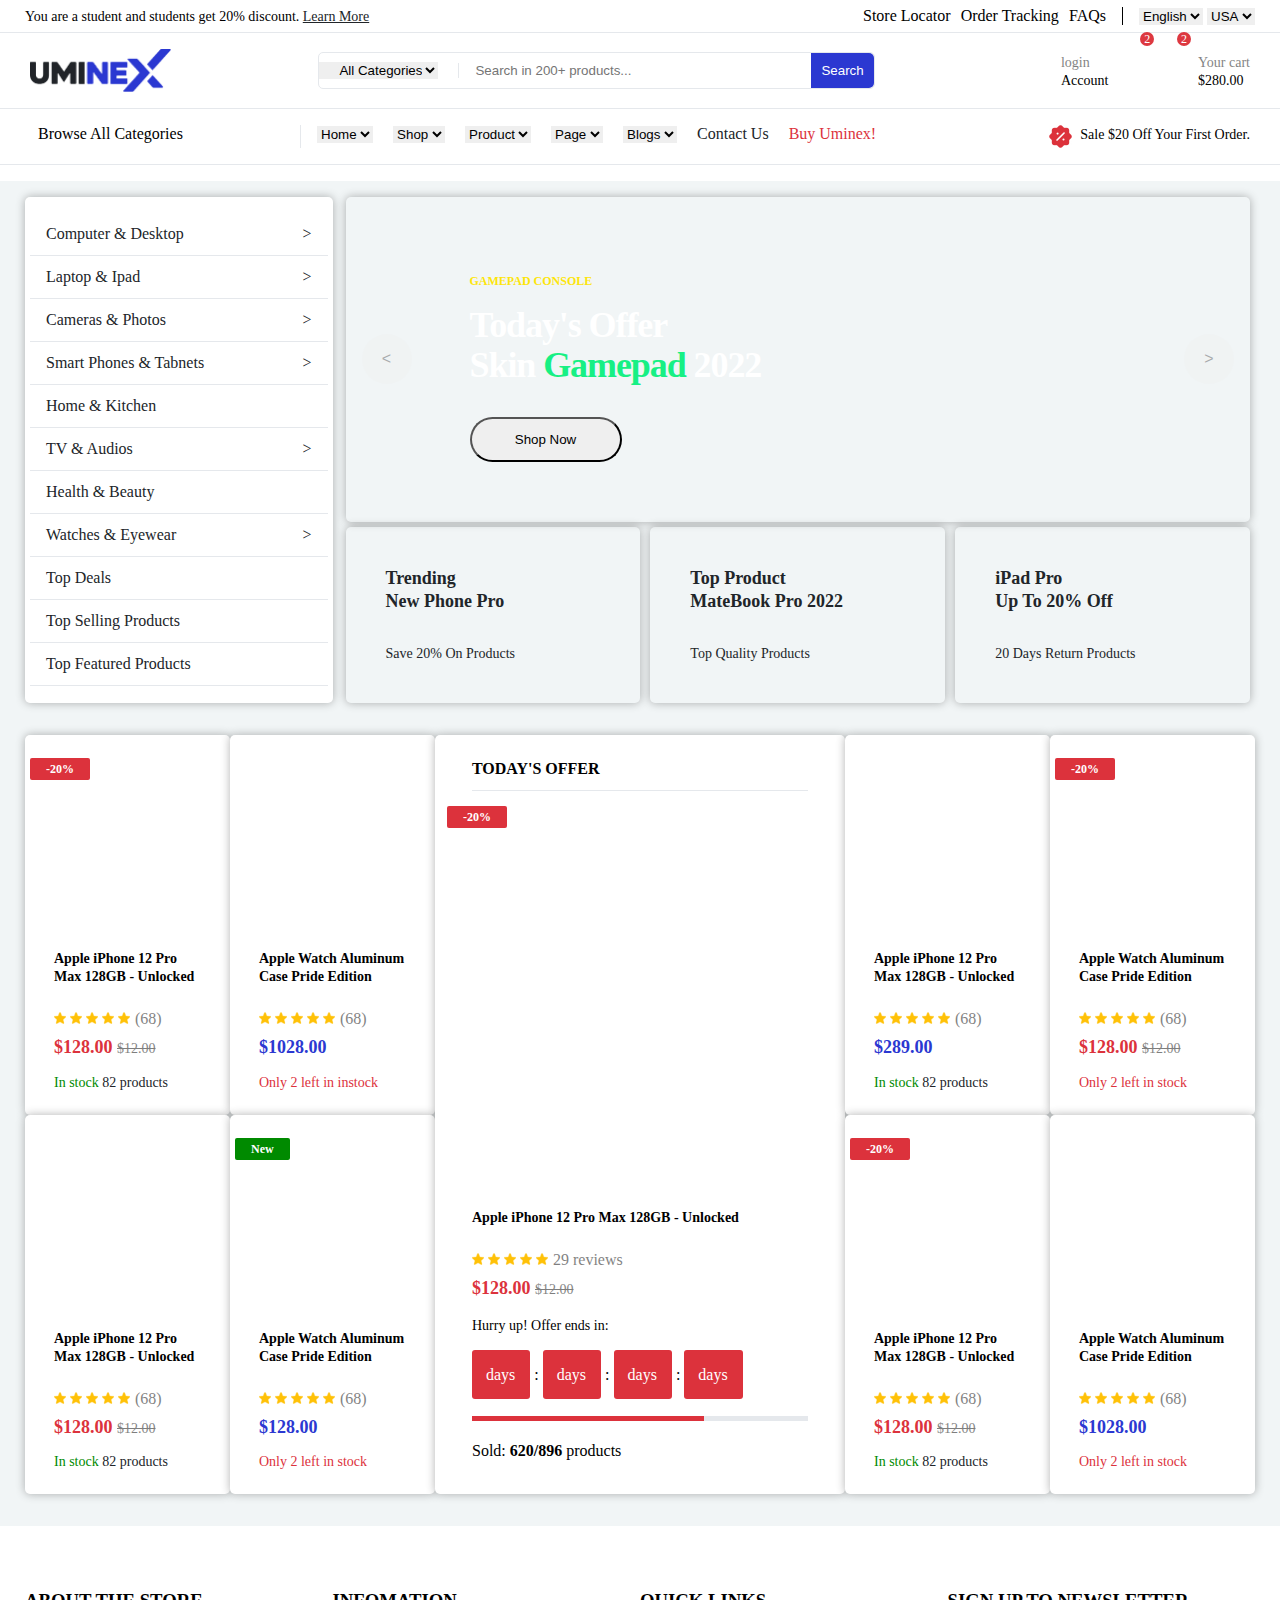
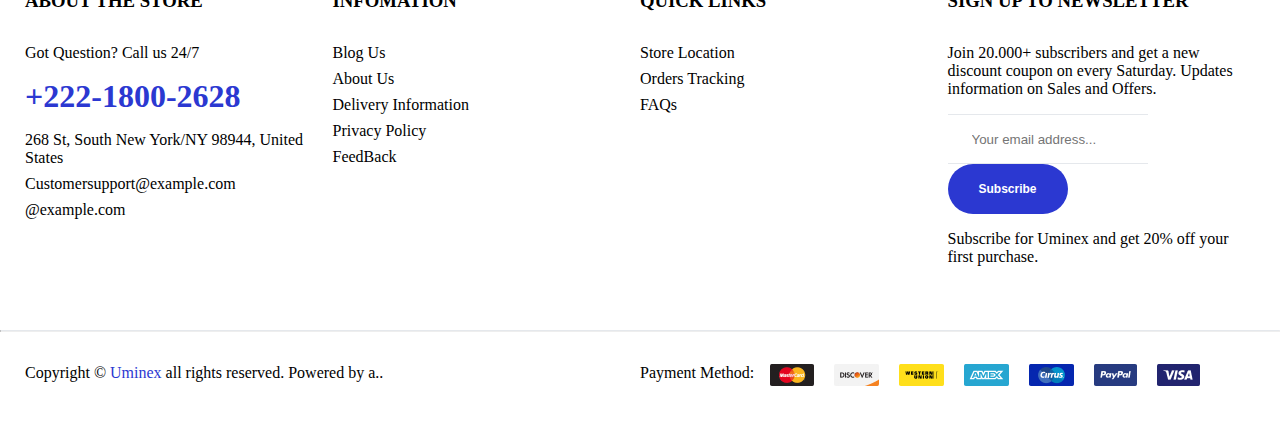
==== commit 3041711d: "Update index.html" ====
--- a/test-FE/index.html
+++ b/test-FE/index.html
@@ -7,10 +7,6 @@
     <link rel="stylesheet" href="./asset/css/grid.css" />
     <link rel="stylesheet" href="./asset/css/style.css" />
     <link rel="stylesheet" href="./asset/css/reponsive.css" />
-    <link
-      rel="stylesheet"
-      href="https://cdnjs.cloudflare.com/ajax/libs/font-awesome/6.5.1/css/all.min.css"
-    />
   </head>
   <body>
     <div class="header">
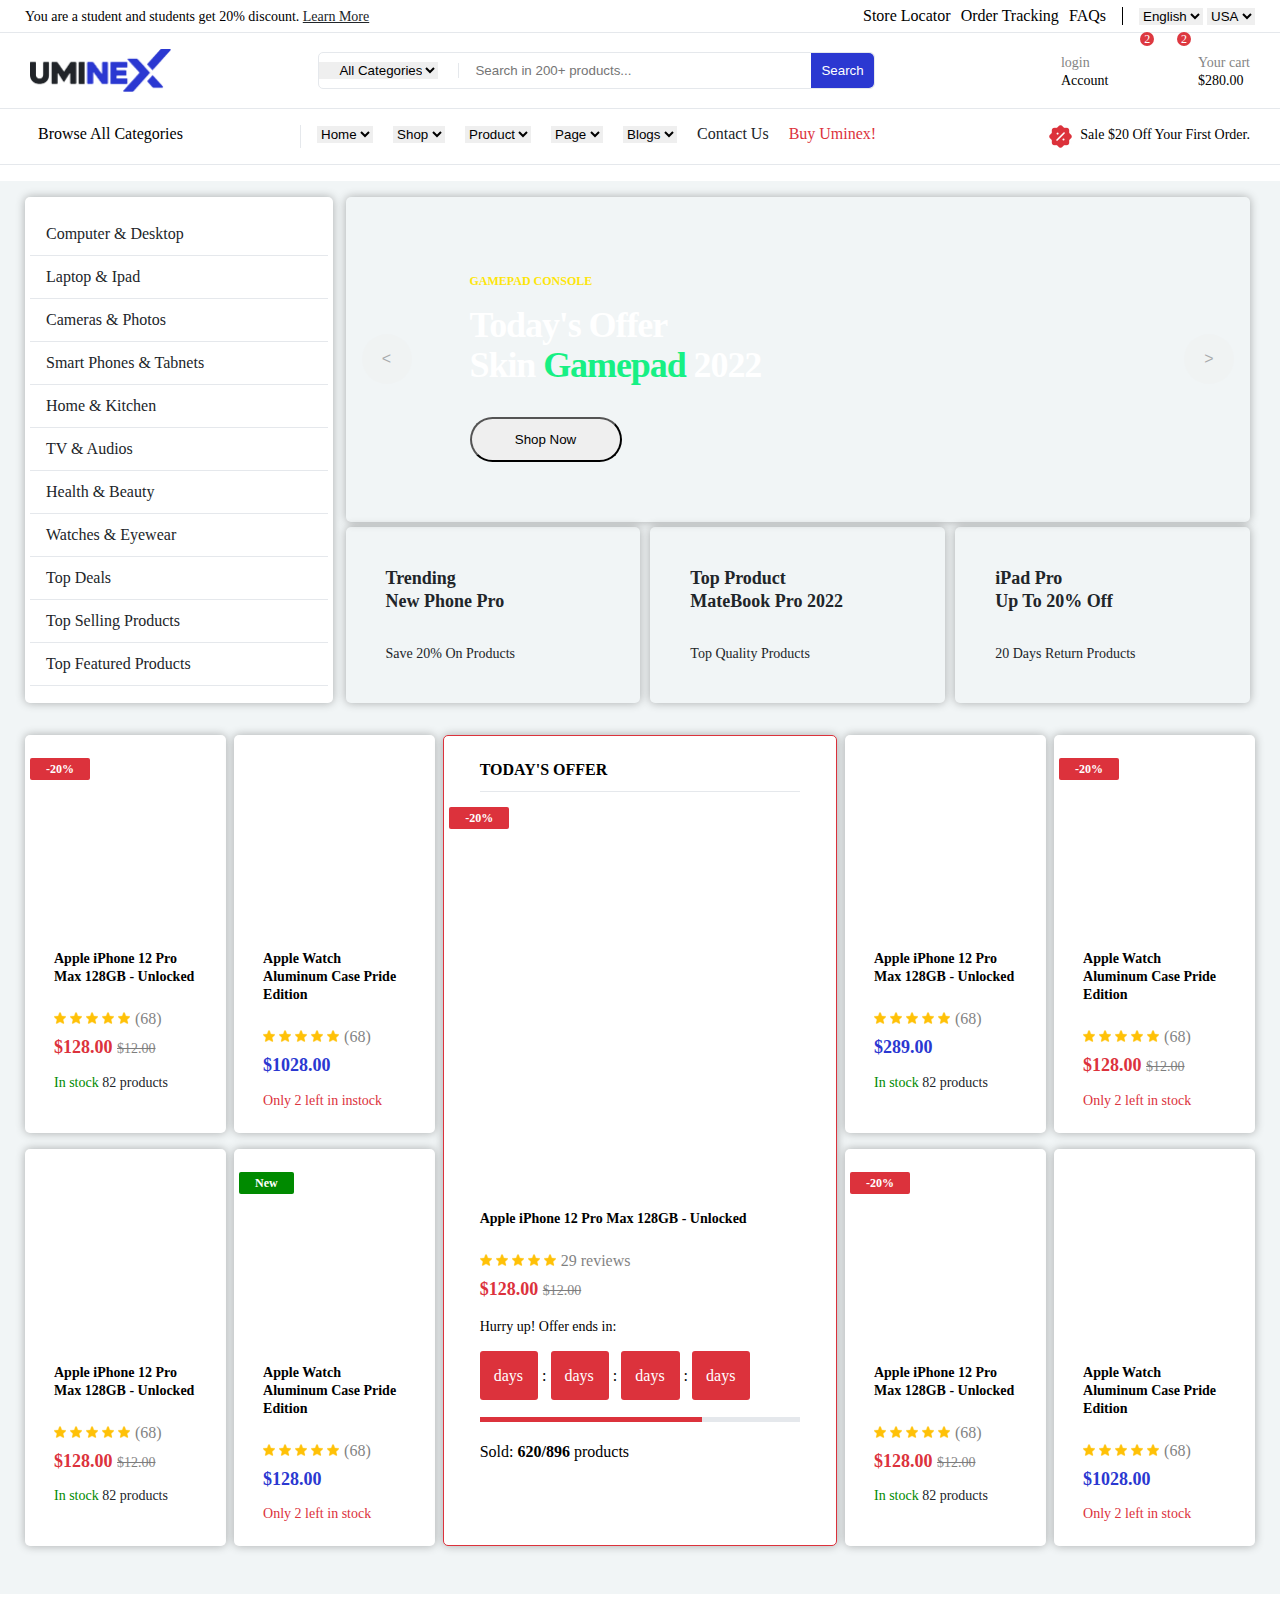
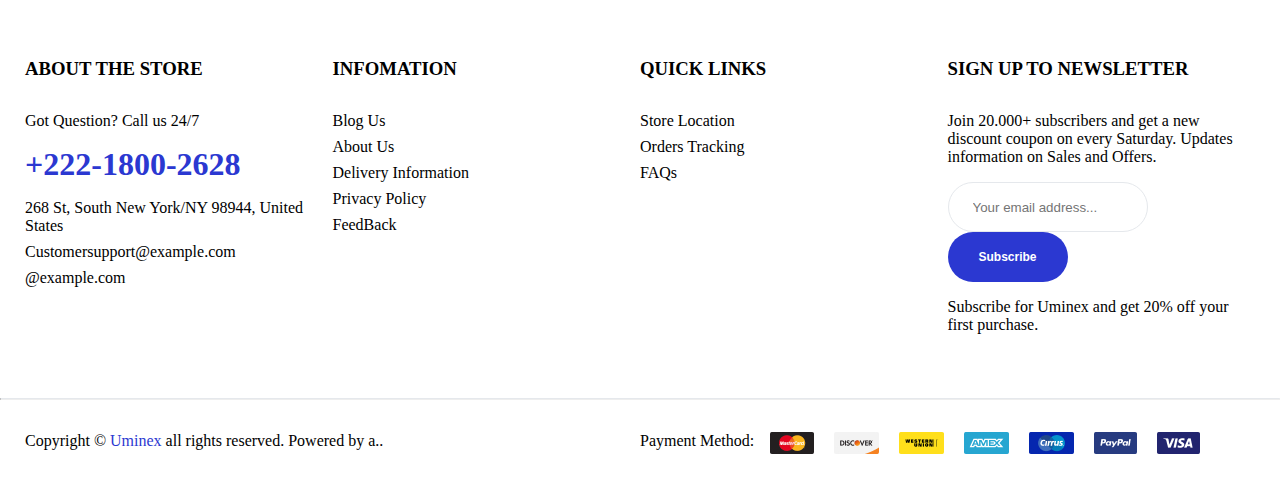
==== commit 4ae0373c: "Add files via upload" ====
--- a/test-FE/index.html
+++ b/test-FE/index.html
@@ -103,7 +103,7 @@
         <div class="subnav">
           <div class="categories">
             <div class="categories-icon">
-              <i class="fa-solid fa-bars"></i>
+              <img src="/asset/images/menu.jpg" alt="">
             </div>
 
             <div class="categories-content">
@@ -152,33 +152,38 @@
               <div class="col l-3 m-0 c-0 category">
                 <a>
                   <span>Computer & Desktop</span>
-                  <span>></span>
+                  <img src="/asset/images/more.jpg" alt="">
                 </a>
                 <a>
                   <span>Laptop & Ipad</span>
-                  <span>></span>
+                  <img src="/asset/images/more.jpg" alt="">
+
                 </a>
                 <a>
                   <span>Cameras & Photos</span>
-                  <span>></span>
+                  <img src="/asset/images/more.jpg" alt="">
+
                 </a>
                 <a>
                   <span>Smart Phones & Tabnets</span>
-                  <span>></span>
+                  <img src="/asset/images/more.jpg" alt="">
+
                 </a>
                 <a>
                   <span>Home & Kitchen</span>
                 </a>
                 <a>
                   <span>TV & Audios</span>
-                  <span>></span>
+                  <img src="/asset/images/more.jpg" alt="">
+
                 </a>
                 <a>
                   <span>Health & Beauty</span>
                 </a>
                 <a>
                   <span>Watches & Eyewear</span>
-                  <span>></span>
+                  <img src="/asset/images/more.jpg" alt="">
+
                 </a>
                 <a>
                   <span>Top Deals</span>
@@ -256,8 +261,8 @@
             <div class="row sm-gutter">
               <div class="col l-4 m-12 c-12 products">
                 <div class="grid">
-                  <div class="row sm-gutter">
-                    <div class="col l-6 m-6 c-12 product-item">
+                  <div class="row sm-gutter product-list">
+                    <div class="col l-6 m-5 c-12 product-item">
                       <div class="product-img product1-img">
                         <span class="product-sale bg-red">-20%</span>
                       </div>
@@ -290,7 +295,7 @@
 
                         <div class="product-instock">
                           <p class="text-green text-font">
-                            <i class="fa-solid fa-check"></i>In stock
+                            <img src="/asset/images/tick-green.jpg" alt="">In stock
                             <strong class="text-font text-dark">82</strong
                             ><span class="text-font text-dark"> products</span>
                           </p>
@@ -298,7 +303,7 @@
                       </div>
                     </div>
 
-                    <div class="col l-6 m-6 c-12 product-item">
+                    <div class="col l-6 m-5 c-12 product-item">
                       <div class="product-img product2-img">
                         <span class="product-sale not">-20%</span>
                       </div>
@@ -331,14 +336,14 @@
 
                         <div class="product-instock">
                           <p class="text-red text-font">
-                            <i class="fa-solid fa-check"></i>Only 2 left in
+                            <img src="/asset/images/tick-red.jpg" alt="">Only 2 left in
                             instock
                           </p>
                         </div>
                       </div>
                     </div>
 
-                    <div class="col l-6 m-6 c-12 product-item">
+                    <div class="col l-6 m-5 c-12 product-item">
                       <div class="product-img product3-img">
                         <span class="product-sale not">New</span>
                       </div>
@@ -371,7 +376,7 @@
 
                         <div class="product-instock">
                           <p class="text-green text-font">
-                            <i class="fa-solid fa-check"></i>In stock
+                            <img src="/asset/images/tick-green.jpg" alt="">In stock
                             <strong class="text-font text-dark">82</strong
                             ><span class="text-font text-dark"> products</span>
                           </p>
@@ -379,7 +384,7 @@
                       </div>
                     </div>
 
-                    <div class="col l-6 m-6 c-12 product-item">
+                    <div class="col l-6 m-5 c-12 product-item">
                       <div class="product-img product4-img">
                         <span class="product-sale bg-green">New</span>
                       </div>
@@ -412,7 +417,7 @@
 
                         <div class="product-instock">
                           <p class="text-red text-font">
-                            <i class="fa-solid fa-check"></i>Only 2 left in
+                            <img src="/asset/images/tick-red.jpg" alt="">Only 2 left in
                             stock
                           </p>
                         </div>
@@ -424,7 +429,7 @@
 
               <div class="col l-4 m-12 c-12 product-center">
                 <div class="grid h-100">
-                  <div class="row sm-gutter h-100">
+                  <div class="row sm-gutter h-100 product-center-container">
                     <div class="col l-12 m-12 c-12 product-center-item">
                       <div class="product-title">
                         <span>Today's Offer</span>
@@ -495,8 +500,8 @@
 
               <div class="col l-4 m-12 c-12 products">
                 <div class="grid">
-                  <div class="row sm-gutter">
-                    <div class="col l-6 m-6 c-12 product-item">
+                  <div class="row sm-gutter product-list">
+                    <div class="col l-6 m-5 c-12 product-item">
                       <div class="product-img product6-img">
                         <span class="product-sale not">-20%</span>
                       </div>
@@ -529,7 +534,7 @@
 
                         <div class="product-instock">
                           <p class="text-green text-font">
-                            <i class="fa-solid fa-check"></i>In stock
+                            <img src="/asset/images/tick-green.jpg" alt="">In stock
                             <strong class="text-font text-dark">82</strong
                             ><span class="text-font text-dark"> products</span>
                           </p>
@@ -537,7 +542,7 @@
                       </div>
                     </div>
 
-                    <div class="col l-6 m-6 c-12 product-item">
+                    <div class="col l-6 m-5 c-12 product-item">
                       <div class="product-img product7-img">
                         <span class="product-sale bg-red">-20%</span>
                       </div>
@@ -570,14 +575,14 @@
 
                         <div class="product-instock">
                           <p class="text-red text-font">
-                            <i class="fa-solid fa-check"></i>Only 2 left in
+                            <img src="/asset/images/tick-red.jpg" alt="">Only 2 left in
                             stock
                           </p>
                         </div>
                       </div>
                     </div>
 
-                    <div class="col l-6 m-6 c-12 product-item">
+                    <div class="col l-6 m-5 c-12 product-item">
                       <div class="product-img product8-img">
                         <span class="product-sale bg-red">-20%</span>
                       </div>
@@ -610,7 +615,7 @@
 
                         <div class="product-instock">
                           <p class="text-green text-font">
-                            <i class="fa-solid fa-check"></i>In stock
+                            <img src="/asset/images/tick-green.jpg" alt="">In stock
                             <strong class="text-font text-dark">82</strong
                             ><span class="text-font text-dark"> products</span>
                           </p>
@@ -618,7 +623,7 @@
                       </div>
                     </div>
 
-                    <div class="col l-6 m-6 c-12 product-item">
+                    <div class="col l-6 m-5 c-12 product-item">
                       <div class="product-img product9-img">
                         <span class="product-sale not">-20%</span>
                       </div>
@@ -651,7 +656,7 @@
 
                         <div class="product-instock">
                           <p class="text-red text-font">
-                            <i class="fa-solid fa-check"></i>Only 2 left in
+                            <img src="/asset/images/tick-red.jpg" alt="">Only 2 left in
                             stock
                           </p>
                         </div>
@@ -669,7 +674,7 @@
         <div class="about">
           <div class="grid">
             <div class="row sm-gutter">
-              <div class="about-store l-3 m-12 c-12 mt-32-on-mobile-tablet">
+              <div class="about-store l-3 m-6 c-12 mt-32-on-mobile-tablet">
                 <div class="about-title">
                   <h3 class="title">About The Store</h3>
                 </div>
@@ -689,7 +694,7 @@
                 </div>
               </div>
     
-              <div class="information l-3 m-12 c-12 mt-32-on-mobile-tablet">
+              <div class="information l-3 m-6 c-12 mt-32-on-mobile-tablet">
                 <div class="info-title">
                   <h3 class="title">Infomation</h3>
                 </div>
@@ -707,7 +712,7 @@
                 </div>
               </div>
     
-              <div class="quick-links l-3 m-12 c-12 mt-32-on-mobile-tablet">
+              <div class="quick-links l-3 m-16 c-12 mt-32-on-mobile-tablet">
                 <div class="links-title">
                   <h3 class="title">Quick Links</h3>
                 </div>
@@ -719,7 +724,7 @@
                 </div>
               </div>
     
-              <div class="news-letter l-3 m-12 c-12 mt-32-on-mobile-tablet">
+              <div class="news-letter l-3 m-6 c-12 mt-32-on-mobile-tablet">
                 <div class="letter-title">
                   <h3 class="title">Sign up to Newsletter</h3>
                 </div>
--- a/test-FE/asset/css/style.css
+++ b/test-FE/asset/css/style.css
@@ -466,11 +466,21 @@
     margin-top: 32px;
 }
 
+.product-list {
+    display: flex;
+    justify-content: space-between;
+}
+
 .product-item {
     background-color: #FFFFFF;
     border-radius: 5px;
     box-shadow: 0 0 10px rgba(0, 0, 0, 0.3);
 }
+
+/* .product-item:nth-child(2n+1){
+    margin-left: 8px;
+    margin-bottom: 8px;
+} */
 
 .product-img {
     width: 100%;
@@ -559,14 +569,18 @@
     margin-bottom: 16px;
 }
 
-
+.product-center-container{
+    display: flex;
+    justify-content: center;
+}
 
 .product-center-item {
     padding: 24px 0px;
     background-color: #FFFFFF;
     box-shadow: 0 0 10px rgba(0, 0, 0, 0.3);
     border-radius: 5px;
-    height: 100%;
+    height: 98%;
+    border: 1px solid var(--text--link);
 }
 
 .center-img {
@@ -645,9 +659,9 @@
     width: 200px;
     height: 50px;
     padding-left: 24px;
-    border: none;
-    border-top: 1px solid var(--border);
-    border-bottom: 1px solid var(--border);
+    border: 1px solid var(--border);
+    border-radius: 30px;
+
 }
 
 .letter-input button {
--- a/test-FE/asset/css/reponsive.css
+++ b/test-FE/asset/css/reponsive.css
@@ -5,6 +5,15 @@
 
     .sm-gutter {
         margin: 0;
+    }
+    .product-item {
+        flex: 0 0 49%;
+        max-width:49% !important;
+        margin-bottom: 16px;
+    }
+
+    .product-center-item {
+        max-width: 96% !important;
     }
 }
 
@@ -32,6 +41,13 @@
     .product-img {
         height: 400px;
     }
+
+    .product-item {
+        flex: 0 0 49%;
+        max-width:49% !important;
+        margin-bottom: 16px;
+    }
+
 }
 
 /* Mobile */
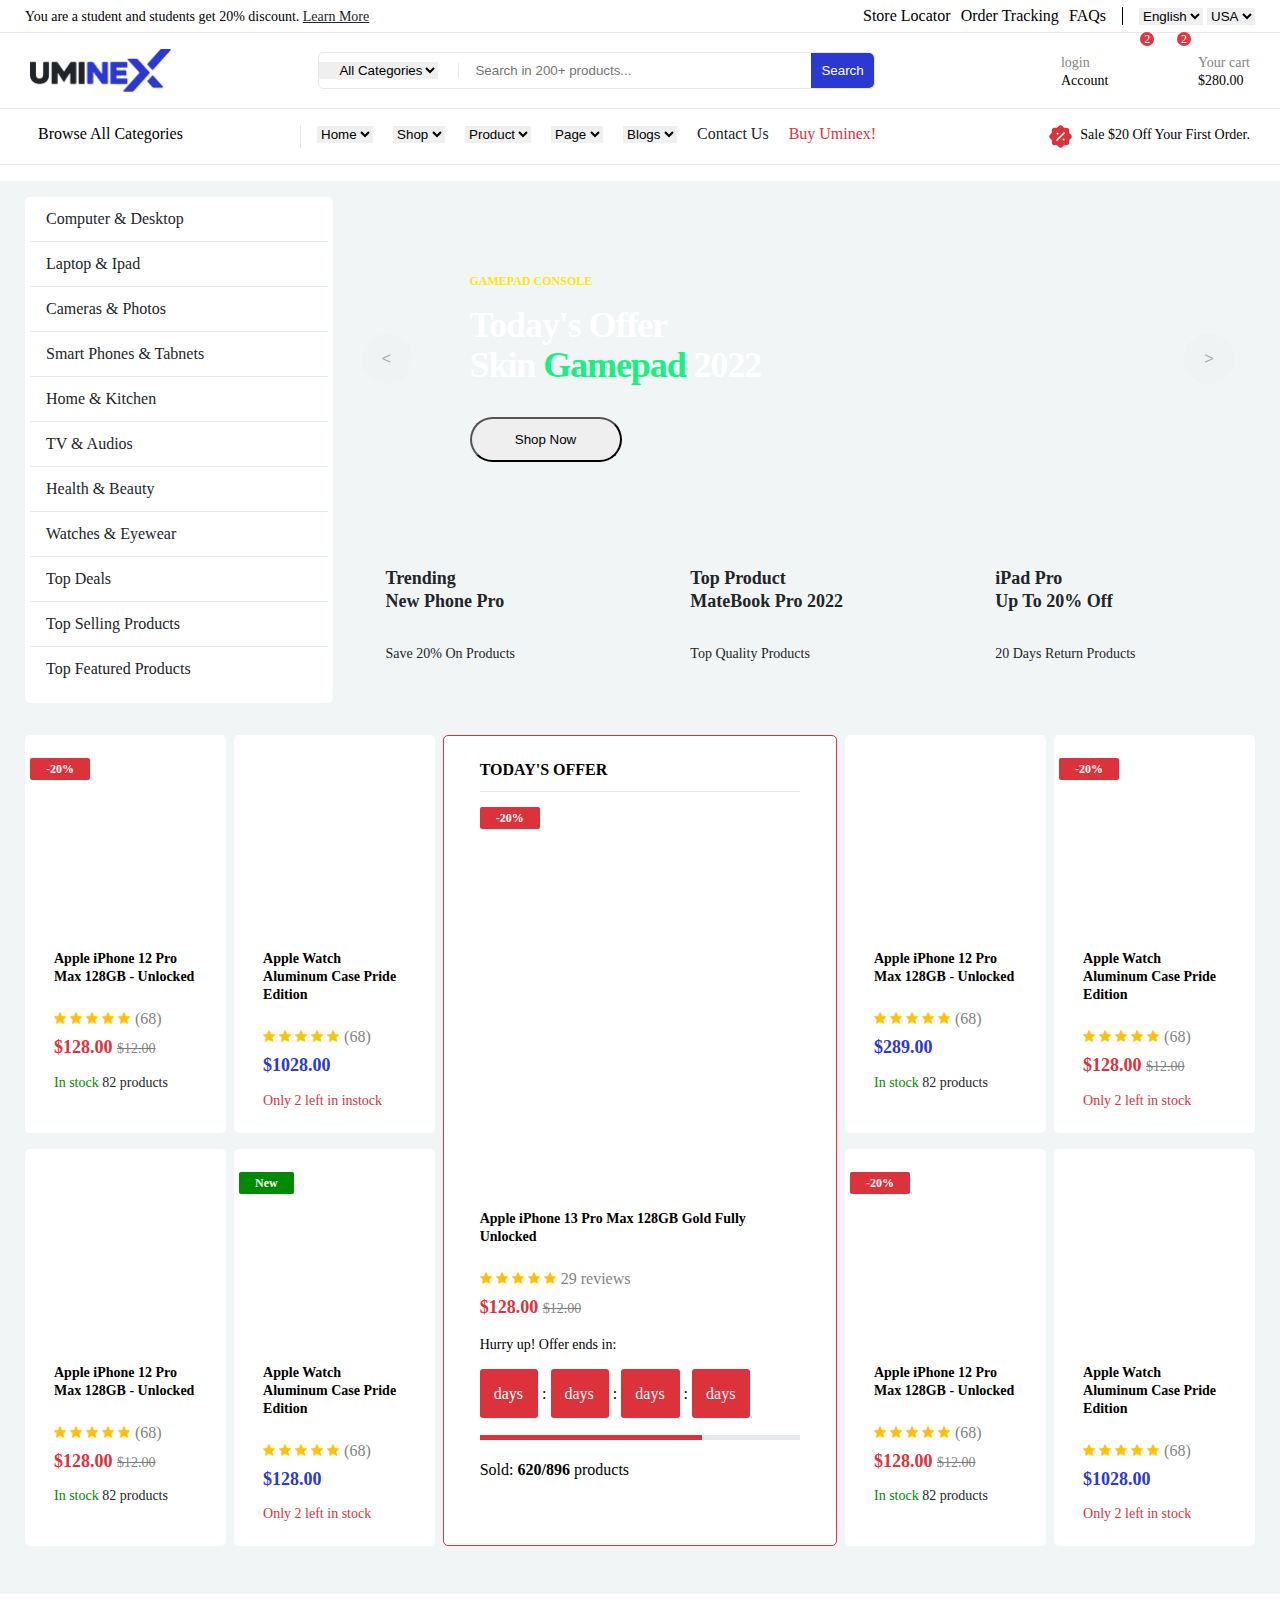
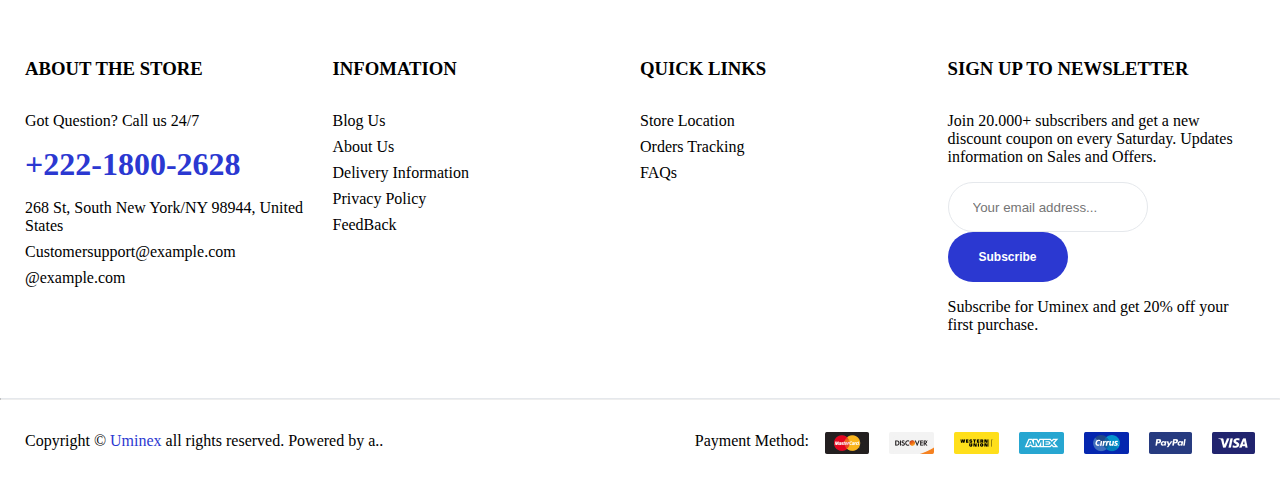
==== commit e96423aa: "Update index.html" ====
--- a/test-FE/index.html
+++ b/test-FE/index.html
@@ -441,7 +441,7 @@
     
                       <div class="center-content p-0">
                         <div class="product-name mt-16">
-                          <span>Apple iPhone 12 Pro Max 128GB - Unlocked</span>
+                          <span>Apple iPhone 13 Pro Max 128GB Gold Fully Unlocked</span>
                         </div>
     
                         <div class="product-review">
--- a/test-FE/asset/css/style.css
+++ b/test-FE/asset/css/style.css
@@ -314,20 +314,27 @@
 .category {
     /* width: 270px;
     height: 490px; */
-    padding: 0 10px;
+    padding: 0 16px;
     border-radius: 5px;
     background-color: white;
     margin-right: 8px;
-    padding: 16px;
-    box-shadow: 0 0 10px rgba(0, 0, 0, 0.3);
 
 }
 
 .category a{
     display: flex;
     justify-content: space-between;
-    padding: 12px 16px;
+    padding: 13px 16px;
     border-bottom: 1px solid var(--border);
+}
+
+.category a:last-child {
+    border: none;
+}
+
+.category a:hover{
+    cursor: pointer;
+    opacity: .5;
 }
 
 .news {
@@ -338,7 +345,6 @@
 
 .slider {
     /* margin-left: 6px; */
-    box-shadow: 0 0 10px rgba(0, 0, 0, 0.3);
     height: 325px;
     border-radius: 5px;
     background: url("/asset/images/slider.jpg") top center / cover no-repeat;
@@ -404,6 +410,11 @@
     margin-top: 32px;
 }
 
+.slider-title button:hover{
+    opacity: .5;
+    cursor: pointer;
+}
+
 .banner {
     /* height: 160px; */
     margin-top: 5px;
@@ -421,8 +432,12 @@
     /* width: 33.333%; */
     border-radius: 5px;
     padding: 40px;
+
+}
+
+.subbanner:hover {
     box-shadow: 0 0 10px rgba(0, 0, 0, 0.3);
-
+    cursor: pointer;
 }
 
 .subban-content {
@@ -474,6 +489,11 @@
 .product-item {
     background-color: #FFFFFF;
     border-radius: 5px;
+
+}
+
+.product-item:hover{
+    cursor: pointer;
     box-shadow: 0 0 10px rgba(0, 0, 0, 0.3);
 }
 
@@ -577,10 +597,15 @@
 .product-center-item {
     padding: 24px 0px;
     background-color: #FFFFFF;
-    box-shadow: 0 0 10px rgba(0, 0, 0, 0.3);
+
     border-radius: 5px;
     height: 98%;
     border: 1px solid var(--text--link);
+}
+
+.product-center-item:hover {
+    cursor: pointer;
+    box-shadow: 0 0 10px rgba(0, 0, 0, 0.3);
 }
 
 .center-img {
@@ -589,7 +614,6 @@
     width: 84%;
     height: 386px;
     margin-top: 16px;
-    width: 386px;
 
 }
 
@@ -681,6 +705,11 @@
 
 }
 
+.letter-input button:hover {
+    opacity: .5;
+    cursor: pointer;
+}
+
 hr.line {
     border-top: 1px solid var(--border);
 }
@@ -695,8 +724,9 @@
 
 .payment {
     display: flex;
+    justify-content: end;
 }
 
 .payment-method a {
     margin-left: 16px;
-}+}
--- a/test-FE/asset/css/reponsive.css
+++ b/test-FE/asset/css/reponsive.css
@@ -59,6 +59,11 @@
     .sm-gutter {
         margin: 0;
     }
+
+    .product-item {
+        margin-bottom: 16px;
+    }
+
     .product-img {
         height: 350px;
     }
